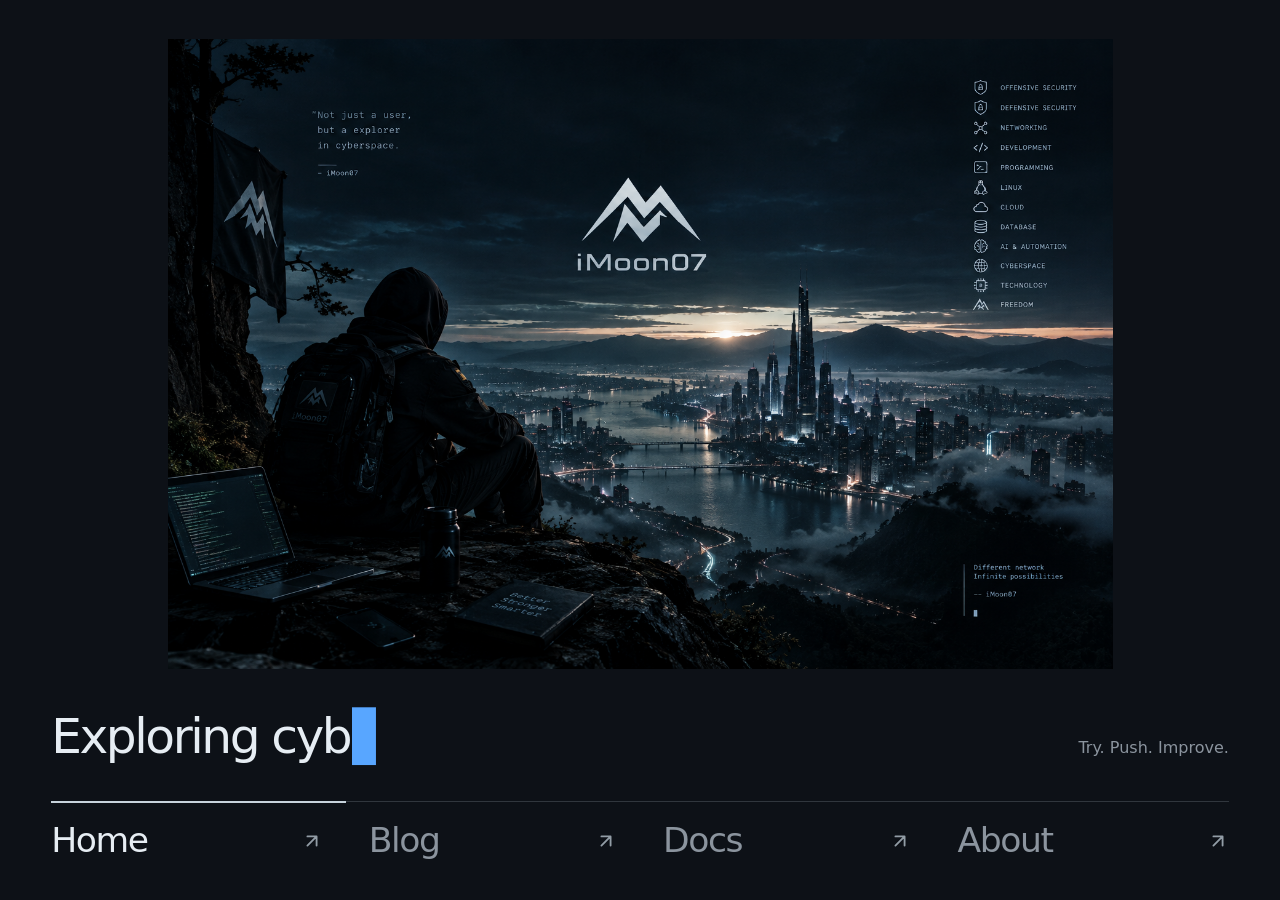
==== index.html @ 70fbb153 "s" ====
<!DOCTYPE html>
<html lang="en">


<head>
    <!-- ==========================================================================
     HOME DAN ABOUT / HOME AND ABOUT
     Satu dokumen untuk dua halaman: home dan about, dipindah lewat hash.
     One document for two pages: home and about, swapped through the hash.
     ========================================================================== -->
    <meta charset="UTF-8">
    <meta name="viewport" content="width=device-width, initial-scale=1">
    <meta name="theme-color" content="#080808">
    <meta name="description" content="iMoon07 — Security, systems, and code.">
    <title>iMoon07</title>

    <link rel="icon" type="image/jpeg" href="assets/logos.png">
    <link rel="canonical" href="https://imoon07.github.io/">
    <link rel="stylesheet" href="css/shell.css">
    <link rel="stylesheet" href="css/home.css">
</head>

<body>
    <div class="site">
        <main class="stage">
            <!-- HOME
                 Panel halaman home.
                 The home page panel. -->
            <section
                class="page"
                id="homePage"
                aria-labelledby="homeTitle"
            >
                <figure class="home-art">
                    <img
                        id="artwork"
                        src="assets/logos.png"
                        alt="iMoon07 cyberspace artwork"
                        fetchpriority="high"
                        decoding="async"
                    >
                </figure>

                <div class="home-copy">
                    <h1 id="homeTitle">Exploring cyberspace.</h1>
                    <p><span lang="ar" dir="rtl">ٱلْحَمْدُ لِلَّٰهِ</span>. Thanks for coming.</p>
                </div>
            </section>

            <!-- ABOUT
                 Panel halaman about.
                 The about page panel. -->
            <section
                class="page"
                id="aboutPage"
                aria-label="About Kurnia"
                hidden
            >
                <div class="about-layout" id="aboutLayout">
                    <div class="logo-chaos-field" id="logoChaosField" aria-hidden="true"></div>
                    <figure class="portrait" id="portrait">
                        <div class="portrait-stage">
                            <img
                                src="assets/foto-raja.jpg"
                                alt="Raja Muhammad Kurnia Setyawan"
                                decoding="async"
                            >

                            <div class="portrait-cover" aria-hidden="true">
                                <span class="cover-name">iMoon07</span>
                                <span class="cover-caption">
                                    Security / Indonesia
                                </span>
                            </div>
                        </div>
                        <div class="mobile-profile-intro">
                            <p class="panel-title">
                                <span class="panel-accent" dir="rtl" lang="ar" data-calm-text="اَلسَّلَامُ عَلَيْكُمْ وَرَحْمَةُ اللهِ وَبَرَكَاتُهُ">اَلسَّلَامُ عَلَيْكُمْ وَرَحْمَةُ اللهِ وَبَرَكَاتُهُ</span><br>
                                <span class="panel-primary" data-calm-text="Hi, I’m Kurnia.">Hi, I’m Kurnia.</span>
                            </p>
                            <div class="mobile-contact" aria-label="Contact links">
                                <div class="social-links mobile-social-links">
                                    <a class="social-link" href="mailto:rajamuhkurset07@gmail.com" aria-label="Email Kurnia" title="Email">
                                        <svg viewBox="0 0 24 24" fill="none" stroke="currentColor" stroke-width="1.6" stroke-linecap="round" stroke-linejoin="round" aria-hidden="true"><rect x="3" y="5" width="18" height="14" rx="3"/><path d="m4 7 8 6 8-6"/></svg>
                                    </a>
                                    <a class="social-link" href="https://github.com/iMoon07" target="_blank" rel="noopener noreferrer" aria-label="iMoon07 on GitHub" title="GitHub">
                                        <svg viewBox="0 0 24 24" fill="currentColor" aria-hidden="true"><path d="M12 2a10 10 0 0 0-3.16 19.49c.5.09.68-.22.68-.48v-1.86c-2.78.6-3.37-1.18-3.37-1.18-.45-1.16-1.11-1.47-1.11-1.47-.91-.62.07-.61.07-.61 1 .07 1.53 1.03 1.53 1.03.89 1.53 2.34 1.09 2.91.83.09-.65.35-1.09.64-1.34-2.22-.25-4.56-1.11-4.56-4.94 0-1.09.39-1.98 1.03-2.68-.1-.25-.45-1.27.1-2.65 0 0 .84-.27 2.75 1.02A9.6 9.6 0 0 1 12 6.82c.85 0 1.71.11 2.51.34 1.91-1.29 2.75-1.02 2.75-1.02.55 1.38.2 2.4.1 2.65.64.7 1.03 1.59 1.03 2.68 0 3.84-2.34 4.68-4.57 4.93.36.31.68.92.68 1.85v2.76c0 .27.18.58.69.48A10 10 0 0 0 12 2Z"/></svg>
                                    </a>
                                    <a class="social-link" href="https://www.linkedin.com/in/raja-muhammad-kurnia-setyawan-391956449" target="_blank" rel="noopener noreferrer" aria-label="Raja Muhammad Kurnia Setyawan on LinkedIn" title="LinkedIn">
                                        <svg viewBox="0 0 24 24" fill="currentColor" aria-hidden="true"><path d="M20.45 20.45h-3.56v-5.57c0-1.33-.03-3.04-1.85-3.04-1.85 0-2.13 1.45-2.13 2.94v5.67H9.35V9h3.41v1.56h.05c.48-.9 1.64-1.85 3.37-1.85 3.6 0 4.27 2.37 4.27 5.45v6.29zM5.34 7.43a2.06 2.06 0 1 1 0-4.12 2.06 2.06 0 0 1 0 4.12zM7.12 20.45H3.56V9h3.56v11.45zM22.22 0H1.77C.79 0 0 .77 0 1.73v20.54C0 23.23.79 24 1.77 24h20.45c.98 0 1.78-.77 1.78-1.73V1.73C24 .77 23.2 0 22.22 0z"/></svg>
                                    </a>
                                    <a class="social-link" href="https://x.com/Rajaaaaa07_" target="_blank" rel="noopener noreferrer" aria-label="Raja Muhammad Kurnia Setyawan on X" title="X">
                                        <svg viewBox="0 0 24 24" fill="currentColor" aria-hidden="true"><path d="M18.244 2.25h3.308l-7.227 8.26 8.502 11.24H16.17l-5.214-6.817L4.99 21.75H1.68l7.73-8.835L1.254 2.25H8.08l4.713 6.231zm-1.161 17.52h1.833L7.084 4.126H5.117z"/></svg>
                                    </a>
                                </div>
                                <span class="contact-note mobile-contact-note">Copyright © 2026 Raja Muhammad Kurnia Setyawan (@iMoon07).</span>
                            </div>
                        </div>
                        <div class="portrait-contact">
                            <div class="social-links" aria-label="Contact links">
                                <a class="social-link" href="mailto:rajamuhkurset07@gmail.com" aria-label="Email Kurnia" title="Email">
                                    <svg viewBox="0 0 24 24" fill="none" stroke="currentColor" stroke-width="1.6" stroke-linecap="round" stroke-linejoin="round" aria-hidden="true"><rect x="3" y="5" width="18" height="14" rx="3"/><path d="m4 7 8 6 8-6"/></svg>
                                </a>
                                <a class="social-link" href="https://github.com/iMoon07" target="_blank" rel="noopener noreferrer" aria-label="iMoon07 on GitHub" title="GitHub">
                                    <svg viewBox="0 0 24 24" fill="currentColor" aria-hidden="true"><path d="M12 2a10 10 0 0 0-3.16 19.49c.5.09.68-.22.68-.48v-1.86c-2.78.6-3.37-1.18-3.37-1.18-.45-1.16-1.11-1.47-1.11-1.47-.91-.62.07-.61.07-.61 1 .07 1.53 1.03 1.53 1.03.89 1.53 2.34 1.09 2.91.83.09-.65.35-1.09.64-1.34-2.22-.25-4.56-1.11-4.56-4.94 0-1.09.39-1.98 1.03-2.68-.1-.25-.45-1.27.1-2.65 0 0 .84-.27 2.75 1.02A9.6 9.6 0 0 1 12 6.82c.85 0 1.71.11 2.51.34 1.91-1.29 2.75-1.02 2.75-1.02.55 1.38.2 2.4.1 2.65.64.7 1.03 1.59 1.03 2.68 0 3.84-2.34 4.68-4.57 4.93.36.31.68.92.68 1.85v2.76c0 .27.18.58.69.48A10 10 0 0 0 12 2Z"/></svg>
                                </a>
                                <a class="social-link" href="https://www.linkedin.com/in/raja-muhammad-kurnia-setyawan-391956449" target="_blank" rel="noopener noreferrer" aria-label="Raja Muhammad Kurnia Setyawan on LinkedIn" title="LinkedIn">
                                    <svg viewBox="0 0 24 24" fill="currentColor" aria-hidden="true"><path d="M20.45 20.45h-3.56v-5.57c0-1.33-.03-3.04-1.85-3.04-1.85 0-2.13 1.45-2.13 2.94v5.67H9.35V9h3.41v1.56h.05c.48-.9 1.64-1.85 3.37-1.85 3.6 0 4.27 2.37 4.27 5.45v6.29zM5.34 7.43a2.06 2.06 0 1 1 0-4.12 2.06 2.06 0 0 1 0 4.12zM7.12 20.45H3.56V9h3.56v11.45zM22.22 0H1.77C.79 0 0 .77 0 1.73v20.54C0 23.23.79 24 1.77 24h20.45c.98 0 1.78-.77 1.78-1.73V1.73C24 .77 23.2 0 22.22 0z"/></svg>
                                </a>
                                <a class="social-link" href="https://x.com/Rajaaaaa07_" target="_blank" rel="noopener noreferrer" aria-label="Raja Muhammad Kurnia Setyawan on X" title="X">
                                    <svg viewBox="0 0 24 24" fill="currentColor" aria-hidden="true"><path d="M18.244 2.25h3.308l-7.227 8.26 8.502 11.24H16.17l-5.214-6.817L4.99 21.75H1.68l7.73-8.835L1.254 2.25H8.08l4.713 6.231zm-1.161 17.52h1.833L7.084 4.126H5.117z"/></svg>
                                </a>
                            </div>
                            <span class="contact-note">Copyright © 2026 Raja Muhammad Kurnia Setyawan (@iMoon07).</span>
                        </div>
                    </figure>

                    <div class="about-content">
                        <div
                            class="tabs"
                            role="tablist"
                            aria-label="About sections"
                        >
                            <button
                                class="tab"
                                id="tabProfile"
                                role="tab"
                                aria-selected="true"
                                aria-controls="panelProfile"
                                tabindex="0"
                                type="button"
                            >
                                Profile
                            </button>

                            <button
                                class="tab"
                                id="tabExperience"
                                role="tab"
                                aria-selected="false"
                                aria-controls="panelExperience"
                                tabindex="-1"
                                type="button"
                            >
                                Experience
                            </button>

                            <!-- Selected work tab (non-active)
                            <button
                                class="tab"
                                id="tabWork"
                                role="tab"
                                aria-selected="false"
                                aria-controls="panelWork"
                                tabindex="-1"
                                type="button"
                            >
                                Selected work
                            </button>
                            -->

                            <button
                                class="tab"
                                id="tabCommunity"
                                role="tab"
                                aria-selected="false"
                                aria-controls="panelCommunity"
                                tabindex="-1"
                                type="button"
                            >
                                Community
                            </button>

                            <button
                                class="tab"
                                id="tabLicense"
                                role="tab"
                                aria-selected="false"
                                aria-controls="panelLicense"
                                tabindex="-1"
                                type="button"
                            >
                                License
                            </button>
                        </div>

                        <div class="panel-viewport" id="panelViewport">
                            <!-- PROFILE
                                 Profil singkat dan tautan sosial.
                                 A short profile and the social links. -->
                            <section
                                class="panel active"
                                id="panelProfile"
                                role="tabpanel"
                                aria-labelledby="tabProfile"
                                tabindex="0"
                            >
                                <h1 class="panel-title">
                                    <span class="panel-accent" dir="rtl" lang="ar" data-calm-text="اَلسَّلَامُ عَلَيْكُمْ وَرَحْمَةُ اللهِ وَبَرَكَاتُهُ">اَلسَّلَامُ عَلَيْكُمْ وَرَحْمَةُ اللهِ وَبَرَكَاتُهُ</span><br>
                                    <span class="panel-primary" data-calm-text="Hi, I’m Kurnia.">Hi, I’m Kurnia.</span>
                                </h1>

                                <p>
                                    <strong>Raja Muhammad Kurnia Setyawan</strong> (@iMoon07) is a freelance penetration tester based in the Bintan Islands, Indonesia. After two years of learning cybersecurity, he now works as a penetration tester in the cybersecurity industry. Outside of security, he enjoys music and writing, especially technical documentation and write-ups.
                                </p>

                                <dl class="facts">
                                    <div class="fact">
                                        <dt>
                                            <span class="fact-label">
                                                <svg class="fact-icon" width="16" height="16" viewBox="0 0 24 24" fill="none" stroke="currentColor" stroke-width="1.8" stroke-linecap="round" stroke-linejoin="round" aria-hidden="true"><circle cx="12" cy="12" r="10"></circle><circle cx="12" cy="12" r="6"></circle><circle cx="12" cy="12" r="2"></circle><line x1="12" y1="2" x2="12" y2="5"></line><line x1="12" y1="19" x2="12" y2="22"></line><line x1="2" y1="12" x2="5" y2="12"></line><line x1="19" y1="12" x2="22" y2="12"></line></svg>
                                                Focus Areas
                                            </span>
                                        </dt>
                                        <dd>Web, Mobile &amp; API Security, Linux Security, Penetration Testing, and Technical Writing.</dd>
                                    </div>

                                    <div class="fact">
                                        <dt>
                                            <span class="fact-label">
                                                <svg class="fact-icon" width="16" height="16" viewBox="0 0 24 24" fill="none" stroke="currentColor" stroke-width="1.8" stroke-linecap="round" stroke-linejoin="round" aria-hidden="true"><path d="M13 2L4 14h6l-1 8 9-12h-6z"></path></svg>
                                                Current Activities
                                            </span>
                                        </dt>
                                        <dd>
                                            <ul class="fact-list">
                                                <li>
                                                    <svg class="fact-item-icon" width="14" height="14" viewBox="0 0 24 24" fill="none" stroke="currentColor" stroke-width="1.8" stroke-linecap="round" stroke-linejoin="round" aria-hidden="true"><path d="M12 3l7 4v5c0 5-3.5 8.5-7 9-3.5-.5-7-4-7-9V7l7-4z"></path><circle cx="12" cy="11" r="2"></circle><path d="M12 13v3"></path><path d="M9 16h6"></path></svg>
                                                    <span>Vulnerability Assessment &amp; Penetration Testing (VAPT)</span>
                                                </li>
                                                <li>
                                                    <svg class="fact-item-icon" width="14" height="14" viewBox="0 0 24 24" fill="none" stroke="currentColor" stroke-width="1.8" stroke-linecap="round" stroke-linejoin="round" aria-hidden="true"><rect x="3" y="4" width="18" height="14" rx="2"></rect><polyline points="7 9 10 12 7 15"></polyline><line x1="12.5" y1="15" x2="16.5" y2="15"></line></svg>
                                                    <span>Linux Attack &amp; Post-Exploitation</span>
                                                </li>
                                                <li>
                                                    <svg class="fact-item-icon" width="14" height="14" viewBox="0 0 24 24" fill="none" stroke="currentColor" stroke-width="1.8" stroke-linecap="round" stroke-linejoin="round" aria-hidden="true"><circle cx="10.5" cy="10.5" r="6.5"></circle><line x1="21" y1="21" x2="15.2" y2="15.2"></line><path d="M10.5 7.5v3l2 1.5"></path></svg>
                                                    <span>Linux Investigation &amp; Digital Forensics</span>
                                                </li>
                                                <li>
                                                    <svg class="fact-item-icon" width="14" height="14" viewBox="0 0 24 24" fill="none" stroke="currentColor" stroke-width="1.8" stroke-linecap="round" stroke-linejoin="round" aria-hidden="true"><path d="M9 3h6"></path><path d="M10 3v5l-4.5 8A3 3 0 0 0 8.1 20h7.8a3 3 0 0 0 2.6-4L14 8V3"></path><path d="M8.5 14h7"></path><path d="M17 5l2 2"></path></svg>
                                                    <span>Cybersecurity Labs, Experiments &amp; Technical Writing</span>
                                                </li>
                                            </ul>
                                        </dd>
                                    </div>
                                </dl>
                            </section>

                            <!-- EXPERIENCE
                                 Pengalaman, pendidikan, dan Certifications.
                                 Experience, education, and certifications. -->
                            <section
                                class="panel"
                                id="panelExperience"
                                role="tabpanel"
                                aria-labelledby="tabExperience"
                                tabindex="0"
                                hidden
                            >
                                <div
                                    class="subview active"
                                    id="experienceList"
                                >
                                    <h2 class="panel-title">
                                        <span class="panel-primary" data-calm-text="Experience.">Experience.</span><br>
                                        <span class="panel-accent" data-calm-text="&amp; recognition.">&amp; recognition.</span>
                                    </h2>

                                    <p class="entry-meta">
                                        Work and internship experience, along with acknowledged security reports, by Raja Muhammad Kurnia Setyawan (Kurnia, iMoon07) in cybersecurity.
                                    </p>

                                    <button
                                        class="experience-entry"
                                        type="button"
                                        data-open-experience="merdeka"
                                        aria-controls="merdekaDetail"
                                        aria-expanded="false"
                                    >
                                        <span>
                                        <span class="experience-name">
                                            Merdeka Siber Teknologi
                                        </span>
                                        <span class="experience-description">
                                            Freelance Penetration Tester · Project-Based · Remote
                                        </span>
                                        <span class="experience-description">
                                            Jan 2025 – Okt 2026 · Merdeka Siber — Batch 11
                                        </span>
                                        </span>

                                        <span
                                            class="experience-arrow"
                                            aria-hidden="true"
                                        >
                                            <svg width="22" height="22" viewBox="0 0 24 24" fill="none" stroke="currentColor" stroke-width="2" stroke-linecap="round" stroke-linejoin="round"><path d="M5 12h14M13 6l6 6-6 6"/></svg>
                                        </span>
                                    </button>

                                    <button
                                        class="experience-entry"
                                        type="button"
                                        data-open-experience="xcode"
                                        aria-controls="xcodeDetail"
                                        aria-expanded="false"
                                    >
                                        <span>
                                            <span class="experience-name">
                                                PT Teknologi Server Indonesia
                                            </span>
                                            <span class="experience-description">
                                                Junior Cybersecurity Analyst · Internship · Remote
                                            </span>
                                            <span class="experience-description">
                                                Sep – Dec 2025 · CyberSentinel Bootcamp — Batch 2
                                            </span>
                                        </span>

                                        <span class="experience-arrow" aria-hidden="true">
                                            <svg width="22" height="22" viewBox="0 0 24 24" fill="none" stroke="currentColor" stroke-width="2" stroke-linecap="round" stroke-linejoin="round"><path d="M5 12h14M13 6l6 6-6 6"/></svg>
                                        </span>
                                    </button>

                                    <button
                                        class="experience-entry"
                                        type="button"
                                        data-open-experience="lpro"
                                        aria-controls="lproDetail"
                                        aria-expanded="false"
                                    >
                                        <span>
                                            <span class="experience-name">
                                                Private — LPRO Engagement
                                            </span>
                                            <span class="experience-description">
                                                Freelance Penetration Tester · Project-Based · Remote
                                            </span>
                                            <span class="experience-description">
                                                Dec 2025 – Jun 2026
                                            </span>
                                        </span>

                                        <span
                                            class="experience-arrow"
                                            aria-hidden="true"
                                        >
                                            <svg width="22" height="22" viewBox="0 0 24 24" fill="none" stroke="currentColor" stroke-width="2" stroke-linecap="round" stroke-linejoin="round"><path d="M5 12h14M13 6l6 6-6 6"/></svg>
                                        </span>
                                    </button>

                                    <button
                                        class="experience-entry"
                                        type="button"
                                        data-open-experience="recognition"
                                        aria-controls="recognitionDetail"
                                        aria-expanded="false"
                                    >
                                        <span>
                                            <span class="experience-name">
                                                Acknowledged Security Reports
                                            </span>
                                            <span class="experience-description">
                                                Security issues reported to organizations
                                            </span>
                                            <span class="experience-description">
                                                2025 – 2026 · Certificates and Hall of Fame listings
                                            </span>
                                        </span>

                                        <span class="experience-arrow" aria-hidden="true">
                                            <svg width="22" height="22" viewBox="0 0 24 24" fill="none" stroke="currentColor" stroke-width="2" stroke-linecap="round" stroke-linejoin="round"><path d="M5 12h14M13 6l6 6-6 6"/></svg>
                                        </span>
                                    </button>
                                </div>

                                <div
                                    class="subview"
                                    id="merdekaDetail"
                                    hidden
                                >
                                    <button
                                        class="back-button"
                                        type="button"
                                        data-back-experience
                                    >
                                        ← Experience
                                    </button>

                                    <h2 class="detail-title" tabindex="-1">
                                        PT. Merdeka Siber Teknologi
                                    </h2>

                                    <p class="entry-meta">
                                        Raja Muhammad Kurnia Setyawan (Kurnia, iMoon07) joined Merdeka
                                        Siber Batch 11 in 2024 and completed a 3-month training program
                                        focused on learning and practicing penetration testing. After
                                        completing the training, he continued working on freelance,
                                        project-based VAPT engagements starting in January 2025,
                                        assessing web applications, APIs, and mobile applications for
                                        clients across different industries using black-box and grey-box
                                        testing methodologies.
                                    </p>

                                    <div class="entry">
                                        <h3>Automotive Manufacturing</h3>
                                        <p class="entry-meta">Jan–Mar 2025 · Web &amp; API · Blackbox</p>
                                    </div>

                                    <div class="entry">
                                        <h3>National Tourism</h3>
                                        <p class="entry-meta">Jul 2025 · Web · Greybox</p>
                                    </div>

                                    <div class="entry">
                                        <h3>Heavy Equipment &amp; Mining</h3>
                                        <p class="entry-meta">Oct 2025 · Web &amp; Mobile · Greybox</p>
                                    </div>

                                    <p class="entry-meta">
                                        <a
                                            class="project-link"
                                            href="https://merdekasiber.com"
                                            target="_blank"
                                            rel="noopener noreferrer"
                                        >
                                        Visit Merdeka Siber <svg width="14" height="14" viewBox="0 0 24 24" fill="none" stroke="currentColor" stroke-width="2.5" stroke-linecap="round" stroke-linejoin="round"><path d="M7 17L17 7M17 7H7M17 7V17"/></svg>
                                        </a>
                                    </p>
                                </div>

                                <div
                                    class="subview"
                                    id="lproDetail"
                                    hidden
                                >
                                    <button
                                        class="back-button"
                                        type="button"
                                        data-back-experience
                                    >
                                        ← Experience
                                    </button>

                                    <h2 class="detail-title" tabindex="-1">
                                        Private — LPRO
                                    </h2>

                                    <p class="entry-meta">
                                        Raja Muhammad Kurnia Setyawan (Kurnia, iMoon07) worked on VAPT
                                        projects involving web applications, APIs, and Android
                                        applications. He identified security issues and documented
                                        findings to support remediation.
                                    </p>

                                    <div class="entry">
                                        <h3>Banking &amp; Financial Services</h3>
                                        <p class="entry-meta">Dec 2025–Jun 2026 · Web &amp; API · Blackbox</p>
                                    </div>

                                    <div class="entry">
                                        <h3>Real Estate &amp; Property</h3>
                                        <p class="entry-meta">Oct 2025 · Web &amp; Mobile · Blackbox</p>
                                    </div>

                                    <div class="entry">
                                        <h3>Donation &amp; Zakat Platform</h3>
                                        <p class="entry-meta">Nov 2025 · Web · Greybox</p>
                                    </div>
                                </div>

                                <div class="subview" id="xcodeDetail" hidden>
                                    <button class="back-button" type="button" data-back-experience>
                                        ← Experience
                                    </button>

                                    <h2 class="detail-title" tabindex="-1">PT Teknologi Server Indonesia (Xcode)</h2>

                                    <div class="entry">
                                        <h3>Junior Cybersecurity Analyst · Internship</h3>
                                        <p class="entry-meta">Sep–Dec 2025 · CyberSentinel Bootcamp — Batch 2</p>
                                    </div>

                                    <p class="entry-meta">
                                        Raja Muhammad Kurnia Setyawan (Kurnia, iMoon07) joined
                                        CyberSentinel Bootcamp Batch 2 through a free 6-month training
                                        program from March to August 2025, followed by a 3-month
                                        internship at Xcode. He gained hands-on experience in SOC L1–L2
                                        monitoring, security alert investigation, and reporting. He also
                                        practiced internal black-box penetration testing, CTF challenges,
                                        and Bash scripting, using Proxmox and Wazuh to understand
                                        security monitoring and operations.
                                    </p>

                                    <p class="entry-meta">
                                        <a
                                            class="project-link"
                                            href="https://xcode.co.id"
                                            target="_blank"
                                            rel="noopener noreferrer"
                                        >
                                        Visit PT Teknologi Server Indonesia <svg width="14" height="14" viewBox="0 0 24 24" fill="none" stroke="currentColor" stroke-width="2.5" stroke-linecap="round" stroke-linejoin="round"><path d="M7 17L17 7M17 7H7M17 7V17"/></svg>
                                        </a>
                                    </p>
                                </div>

                                <div class="subview" id="recognitionDetail" hidden>
                                    <button class="back-button" type="button" data-back-experience="list">
                                        ← Experience
                                    </button>

                                    <h2 class="detail-title" tabindex="-1">
                                        Acknowledged Security<br>
                                        Reports
                                    </h2>

                                    <p class="entry-meta">2025 — 2026</p>
                                    <p class="entry-meta">
                                        Raja Muhammad Kurnia Setyawan (Kurnia, iMoon07) has reported security issues to various public and private-sector organizations. Some organizations issued certificates or Hall of Fame listings in acknowledgement.
                                    </p>

                                    <div class="recognition-list">
                                        <button class="experience-entry" type="button" data-open-experience="recBengkulu" aria-controls="recBengkuluDetail" aria-expanded="false">
                                            <span>
                                                <span class="experience-name">Dinas Komunikasi dan Informatika Kota Bengkulu</span>
                                                <span class="experience-description">Security Researcher Recognition · Oct 2026</span>
                                            </span>
                                            <span class="experience-arrow" aria-hidden="true"><svg width="22" height="22" viewBox="0 0 24 24" fill="none" stroke="currentColor" stroke-width="2" stroke-linecap="round" stroke-linejoin="round"><path d="M5 12h14M13 6l6 6-6 6"/></svg></span>
                                        </button>
                                        <button class="experience-entry" type="button" data-open-experience="recPrague" aria-controls="recPragueDetail" aria-expanded="false">
                                            <span>
                                                <span class="experience-name">Václav Havel Airport Prague</span>
                                                <span class="experience-description">Hall of Fame · May 2026</span>
                                            </span>
                                            <span class="experience-arrow" aria-hidden="true"><svg width="22" height="22" viewBox="0 0 24 24" fill="none" stroke="currentColor" stroke-width="2" stroke-linecap="round" stroke-linejoin="round"><path d="M5 12h14M13 6l6 6-6 6"/></svg></span>
                                        </button>
                                        <button class="experience-entry" type="button" data-open-experience="recDetik" aria-controls="recDetikDetail" aria-expanded="false">
                                            <span>
                                                <span class="experience-name">detikcom</span>
                                                <span class="experience-description">Cybersecurity Vulnerability Disclosure · Apr 2026</span>
                                            </span>
                                            <span class="experience-arrow" aria-hidden="true"><svg width="22" height="22" viewBox="0 0 24 24" fill="none" stroke="currentColor" stroke-width="2" stroke-linecap="round" stroke-linejoin="round"><path d="M5 12h14M13 6l6 6-6 6"/></svg></span>
                                        </button>
                                        <button class="experience-entry" type="button" data-open-experience="recMagelang" aria-controls="recMagelangDetail" aria-expanded="false">
                                            <span>
                                                <span class="experience-name">Pemerintah Kota Magelang (Diskominsta)</span>
                                                <span class="experience-description">Cybersecurity Vulnerability Disclosure · Apr 2026</span>
                                            </span>
                                            <span class="experience-arrow" aria-hidden="true"><svg width="22" height="22" viewBox="0 0 24 24" fill="none" stroke="currentColor" stroke-width="2" stroke-linecap="round" stroke-linejoin="round"><path d="M5 12h14M13 6l6 6-6 6"/></svg></span>
                                        </button>
                                        <button class="experience-entry" type="button" data-open-experience="recDki" aria-controls="recDkiDetail" aria-expanded="false">
                                            <span>
                                                <span class="experience-name">Diskominfo Provinsi Jakarta</span>
                                                <span class="experience-description">Cybersecurity Vulnerability Disclosure · Feb 2026</span>
                                            </span>
                                            <span class="experience-arrow" aria-hidden="true"><svg width="22" height="22" viewBox="0 0 24 24" fill="none" stroke="currentColor" stroke-width="2" stroke-linecap="round" stroke-linejoin="round"><path d="M5 12h14M13 6l6 6-6 6"/></svg></span>
                                        </button>
                                        <button class="experience-entry" type="button" data-open-experience="recKukar" aria-controls="recKukarDetail" aria-expanded="false">
                                            <span>
                                                <span class="experience-name">CSIRT Kukar (Kutai Kartanegara)</span>
                                                <span class="experience-description">White Hat Recognition · Jul 2025</span>
                                            </span>
                                            <span class="experience-arrow" aria-hidden="true"><svg width="22" height="22" viewBox="0 0 24 24" fill="none" stroke="currentColor" stroke-width="2" stroke-linecap="round" stroke-linejoin="round"><path d="M5 12h14M13 6l6 6-6 6"/></svg></span>
                                        </button>
                                        <button class="experience-entry" type="button" data-open-experience="recKpi" aria-controls="recKpiDetail" aria-expanded="false">
                                            <span>
                                                <span class="experience-name">Komisi Penyiaran Indonesia (KPI Pusat)</span>
                                                <span class="experience-description">Appreciation for Application Security Contribution · Jun 2025</span>
                                            </span>
                                            <span class="experience-arrow" aria-hidden="true"><svg width="22" height="22" viewBox="0 0 24 24" fill="none" stroke="currentColor" stroke-width="2" stroke-linecap="round" stroke-linejoin="round"><path d="M5 12h14M13 6l6 6-6 6"/></svg></span>
                                        </button>
                                        <button class="experience-entry" type="button" data-open-experience="recTransjakarta" aria-controls="recTransjakartaDetail" aria-expanded="false">
                                            <span>
                                                <span class="experience-name">PT Transportasi Jakarta (Transjakarta)</span>
                                                <span class="experience-description">Appreciation for Cybersecurity Vulnerability Disclosure · May 2025</span>
                                            </span>
                                            <span class="experience-arrow" aria-hidden="true"><svg width="22" height="22" viewBox="0 0 24 24" fill="none" stroke="currentColor" stroke-width="2" stroke-linecap="round" stroke-linejoin="round"><path d="M5 12h14M13 6l6 6-6 6"/></svg></span>
                                        </button>
                                        <button class="experience-entry" type="button" data-open-experience="recPasuruan" aria-controls="recPasuruanDetail" aria-expanded="false">
                                            <span>
                                                <span class="experience-name">Pemerintah Kota Pasuruan (PASTA TTIS)</span>
                                                <span class="experience-description">Vulnerability Disclosure Recognition · Mar 2025</span>
                                            </span>
                                            <span class="experience-arrow" aria-hidden="true"><svg width="22" height="22" viewBox="0 0 24 24" fill="none" stroke="currentColor" stroke-width="2" stroke-linecap="round" stroke-linejoin="round"><path d="M5 12h14M13 6l6 6-6 6"/></svg></span>
                                        </button>
                                    </div>
                                </div>

                                <div class="subview" id="recBengkuluDetail" hidden>
                                    <button class="back-button" type="button" data-back-experience="recognition">← Recognition</button>
                                    <h2 class="detail-title" tabindex="-1">Dinas Komunikasi dan Informatika Kota Bengkulu</h2>
                                    <p class="entry-meta">Security Researcher Recognition · Oct 2026</p>
                                    <p class="entry-meta">Recognized for identifying and responsibly reporting potential security vulnerabilities in government web infrastructure and information systems.</p>
                                    <p class="entry-meta"><strong>Signatory:</strong> Dr. Nurlia Dewi, S.H., M.H. — Chairperson, Bengkulu City Government CSIRT. <strong>Date:</strong> Oct 15, 2026.</p>
                                    <div class="recognition-preview">
                                        <iframe class="recognition-frame" src="assets/recognition/Bengkulu_City_Government_Recognition_2026_01.pdf#view=FitH" title="Bengkulu recognition certificate 01" loading="lazy"></iframe>
                                        <iframe class="recognition-frame" src="assets/recognition/Bengkulu_City_Government_Recognition_2026_02.pdf#view=FitH" title="Bengkulu recognition certificate 02" loading="lazy"></iframe>
                                    </div>
                                    <p class="entry-meta">
                                        <a class="project-link" href="assets/recognition/Bengkulu_City_Government_Recognition_2026_01.pdf" target="_blank" rel="noopener noreferrer">Open certificate 01 (PDF)</a><br>
                                        <a class="project-link" href="assets/recognition/Bengkulu_City_Government_Recognition_2026_02.pdf" target="_blank" rel="noopener noreferrer">Open certificate 02 (PDF)</a><br>
                                        <a class="project-link" href="https://kominfo.bengkulukota.go.id/pengakuan-keamanan-sistem-informasi-pemerintah-kota-bengkulu/" target="_blank" rel="noopener noreferrer">Official publication <svg width="14" height="14" viewBox="0 0 24 24" fill="none" stroke="currentColor" stroke-width="2.5" stroke-linecap="round" stroke-linejoin="round"><path d="M7 17L17 7M17 7H7M17 7V17"/></svg></a>
                                    </p>
                                </div>

                                <div class="subview" id="recPragueDetail" hidden>
                                    <button class="back-button" type="button" data-back-experience="recognition">← Recognition</button>
                                    <h2 class="detail-title" tabindex="-1">Václav Havel Airport Prague</h2>
                                    <p class="entry-meta">Hall of Fame · May 2026</p>
                                    <p class="entry-meta">Featured in the official Hall of Fame for independent vulnerability research and responsible disclosure. Acknowledged by Prague Airport's CSOC LKPR.</p>
                                    <div class="recognition-preview">
                                        <img src="assets/recognition/PRG-HOF.png" alt="Prague Airport Cybersecurity Hall of Fame recognition" loading="lazy">
                                    </div>
                                    <p class="entry-meta">
                                        <a class="project-link" href="assets/recognition/PRG-HOF.png" target="_blank" rel="noopener noreferrer">Open image</a><br>
                                        <a class="project-link" href="https://www.prg.aero/en/hall-of-fame" target="_blank" rel="noopener noreferrer">Official Hall of Fame <svg width="14" height="14" viewBox="0 0 24 24" fill="none" stroke="currentColor" stroke-width="2.5" stroke-linecap="round" stroke-linejoin="round"><path d="M7 17L17 7M17 7H7M17 7V17"/></svg></a>
                                    </p>
                                </div>

                                <div class="subview" id="recDetikDetail" hidden>
                                    <button class="back-button" type="button" data-back-experience="recognition">← Recognition</button>
                                    <h2 class="detail-title" tabindex="-1">detikcom</h2>
                                    <p class="entry-meta">Cybersecurity Vulnerability Disclosure · Apr 2026</p>
                                    <p class="entry-meta">Recognized for identifying and responsibly reporting potential security vulnerabilities.</p>
                                    <p class="entry-meta"><strong>Signatory:</strong> Bagus Setiawan — IT Director, detikcom. <strong>Date:</strong> Apr 9, 2026.</p>
                                    <div class="recognition-preview">
                                        <img src="assets/recognition/detikcom.png" alt="detikcom cybersecurity vulnerability disclosure recognition" loading="lazy">
                                    </div>
                                    <p class="entry-meta">
                                        <a class="project-link" href="assets/recognition/detikcom.png" target="_blank" rel="noopener noreferrer">Open image</a>
                                    </p>
                                </div>

                                <div class="subview" id="recMagelangDetail" hidden>
                                    <button class="back-button" type="button" data-back-experience="recognition">← Recognition</button>
                                    <h2 class="detail-title" tabindex="-1">Pemerintah Kota Magelang (Diskominsta)</h2>
                                    <p class="entry-meta">Cybersecurity Vulnerability Disclosure · Apr 2026</p>
                                    <p class="entry-meta">Recognized for reporting a security vulnerability in a government website.</p>
                                    <p class="entry-meta"><strong>Signatory:</strong> Muchamad Abdul Azis, S.H. <strong>Ref:</strong> 500.12.10.3/218/320.</p>
                                    <div class="recognition-preview">
                                        <iframe class="recognition-frame" src="assets/recognition/Magelang_City_Government_Recognition_2026.pdf#view=FitH" title="Magelang recognition certificate" loading="lazy"></iframe>
                                    </div>
                                    <p class="entry-meta">
                                        <a class="project-link" href="assets/recognition/Magelang_City_Government_Recognition_2026.pdf" target="_blank" rel="noopener noreferrer">Open certificate (PDF)</a>
                                    </p>
                                </div>

                                <div class="subview" id="recDkiDetail" hidden>
                                    <button class="back-button" type="button" data-back-experience="recognition">← Recognition</button>
                                    <h2 class="detail-title" tabindex="-1">Diskominfo Provinsi Jakarta</h2>
                                    <p class="entry-meta">Cybersecurity Vulnerability Disclosure · Feb 2026</p>
                                    <p class="entry-meta">Recognized for independent vulnerability research and responsible disclosure supporting application security and digital infrastructure.</p>
                                    <p class="entry-meta"><strong>Signatory:</strong> Dr. Andrie Yuswanto, S.Pd., M.T. <strong>Ref:</strong> 26/BUG/BSSA/II/2026. <strong>Date:</strong> Feb 28, 2026.</p>
                                    <div class="recognition-preview">
                                        <iframe class="recognition-frame" src="assets/recognition/DKI_Jakarta_Cybersecurity_Recognition_2026.pdf#view=FitH" title="DKI Jakarta recognition certificate" loading="lazy"></iframe>
                                    </div>
                                    <p class="entry-meta">
                                        <a class="project-link" href="assets/recognition/DKI_Jakarta_Cybersecurity_Recognition_2026.pdf" target="_blank" rel="noopener noreferrer">Open certificate (PDF)</a>
                                    </p>
                                </div>

                                <div class="subview" id="recKukarDetail" hidden>
                                    <button class="back-button" type="button" data-back-experience="recognition">← Recognition</button>
                                    <h2 class="detail-title" tabindex="-1">CSIRT Kukar (Kutai Kartanegara)</h2>
                                    <p class="entry-meta">White Hat Recognition · Jul 2025</p>
                                    <p class="entry-meta">Featured on the official White Hat page for responsibly reporting vulnerabilities within the *.kukarkab.go.id scope.</p>
                                    <p class="entry-meta"><strong>Reported:</strong> July 1, 2025.</p>
                                    <div class="recognition-preview">
                                        <img src="assets/recognition/Kutai_Kartanegara_CSIRT_Recognition-HOF_2025.png" alt="Kukar CSIRT White Hat / Hall of Fame recognition" loading="lazy">
                                        <iframe class="recognition-frame" src="assets/recognition/Kutai_Kartanegara_CSIRT_Recognition_2025.pdf#view=FitH" title="Kukar CSIRT recognition certificate" loading="lazy"></iframe>
                                    </div>
                                    <p class="entry-meta">
                                        <a class="project-link" href="assets/recognition/Kutai_Kartanegara_CSIRT_Recognition-HOF_2025.png" target="_blank" rel="noopener noreferrer">Open HOF image</a><br>
                                        <a class="project-link" href="assets/recognition/Kutai_Kartanegara_CSIRT_Recognition_2025.pdf" target="_blank" rel="noopener noreferrer">Open certificate (PDF)</a><br>
                                        <a class="project-link" href="https://ttis.kukarkab.go.id/whitehat-etam" target="_blank" rel="noopener noreferrer">Official White Hat page <svg width="14" height="14" viewBox="0 0 24 24" fill="none" stroke="currentColor" stroke-width="2.5" stroke-linecap="round" stroke-linejoin="round"><path d="M7 17L17 7M17 7H7M17 7V17"/></svg></a>
                                    </p>
                                </div>

                                <div class="subview" id="recKpiDetail" hidden>
                                    <button class="back-button" type="button" data-back-experience="recognition">← Recognition</button>
                                    <h2 class="detail-title" tabindex="-1">Komisi Penyiaran Indonesia (KPI Pusat)</h2>
                                    <p class="entry-meta">Appreciation for Application Security Contribution · Jun 2025</p>
                                    <p class="entry-meta">Recognized for reporting security vulnerabilities in public service applications managed by KPI Pusat.</p>
                                    <p class="entry-meta"><strong>Signatory:</strong> Umri — Secretary, KPI. <strong>Ref:</strong> B-482/SETKPI.31/HM.02.11/06/2025. <strong>Date:</strong> Jun 11, 2025.</p>
                                    <div class="recognition-preview">
                                        <iframe class="recognition-frame" src="assets/recognition/KPI_Pusat_Appreciation_2025.pdf#view=FitH" title="KPI Pusat appreciation certificate" loading="lazy"></iframe>
                                        <iframe class="recognition-frame" src="assets/recognition/KPI_Appreciation_2025.pdf#view=FitH" title="KPI appreciation certificate" loading="lazy"></iframe>
                                    </div>
                                    <p class="entry-meta">
                                        <a class="project-link" href="assets/recognition/KPI_Pusat_Appreciation_2025.pdf" target="_blank" rel="noopener noreferrer">Open certificate — KPI Pusat (PDF)</a><br>
                                        <a class="project-link" href="assets/recognition/KPI_Appreciation_2025.pdf" target="_blank" rel="noopener noreferrer">Open certificate — KPI (PDF)</a>
                                    </p>
                                </div>

                                <div class="subview" id="recTransjakartaDetail" hidden>
                                    <button class="back-button" type="button" data-back-experience="recognition">← Recognition</button>
                                    <h2 class="detail-title" tabindex="-1">PT Transportasi Jakarta (Transjakarta)</h2>
                                    <p class="entry-meta">Appreciation for Cybersecurity Vulnerability Disclosure · May 2025</p>
                                    <p class="entry-meta">Recognized for identifying and responsibly reporting potential security vulnerabilities in information systems and digital services.</p>
                                    <p class="entry-meta"><strong>Signatory:</strong> Maharaja Girsang — Head of IT Systems Division. <strong>Ref:</strong> TJB22052025066.</p>
                                    <div class="recognition-preview">
                                        <iframe class="recognition-frame" src="assets/recognition/Transjakarta_Cybersecurity_Recognition_2025.pdf#view=FitH" title="Transjakarta appreciation certificate" loading="lazy"></iframe>
                                    </div>
                                    <p class="entry-meta">
                                        <a class="project-link" href="assets/recognition/Transjakarta_Cybersecurity_Recognition_2025.pdf" target="_blank" rel="noopener noreferrer">Open certificate (PDF)</a>
                                    </p>
                                </div>

                                <div class="subview" id="recPasuruanDetail" hidden>
                                    <button class="back-button" type="button" data-back-experience="recognition">← Recognition</button>
                                    <h2 class="detail-title" tabindex="-1">Pemerintah Kota Pasuruan (PASTA TTIS)</h2>
                                    <p class="entry-meta">Vulnerability Disclosure Recognition · Mar 2025</p>
                                    <p class="entry-meta">Recognized for contributing to cybersecurity through independent vulnerability research and responsible disclosure.</p>
                                    <p class="entry-meta"><strong>Signatory:</strong> Imam Subekti, S.Sos., M.M. — Chairperson of PASTA-TTIS.</p>
                                    <div class="recognition-preview">
                                        <iframe class="recognition-frame" src="assets/recognition/Pasuruan_City_Government_Recognition_2025.pdf#view=FitH" title="Pasuruan recognition certificate" loading="lazy"></iframe>
                                    </div>
                                    <p class="entry-meta">
                                        <a class="project-link" href="assets/recognition/Pasuruan_City_Government_Recognition_2025.pdf" target="_blank" rel="noopener noreferrer">Open certificate (PDF)</a>
                                    </p>
                                </div>
                            </section>

                            <!-- SELECTED WORK
                                 Daftar proyek pilihan.
                                 The selected work list. -->
                            <!-- Selected work panel (non-active)
                            <section
                                class="panel"
                                id="panelWork"
                                role="tabpanel"
                                aria-labelledby="tabWork"
                                tabindex="0"
                                hidden
                            >
                                <h2 class="panel-title">
                                    Build.<br>
                                    <span>Explore. Document.</span>
                                </h2>

                                <div class="subview active" id="workList">
                                    <button
                                        class="experience-entry"
                                        type="button"
                                        data-open-work="owasp"
                                        aria-controls="owaspDetail"
                                        aria-expanded="false"
                                    >
                                        <span>
                                            <span class="experience-name">OWASP-Lab-Toolkit</span>
                                            <span class="experience-description">A Bash toolkit for deploying a web vulnerability lab on Ubuntu Server.</span>
                                        </span>

                                        <span class="experience-arrow" aria-hidden="true">
                                            <svg width="22" height="22" viewBox="0 0 24 24" fill="none" stroke="currentColor" stroke-width="2" stroke-linecap="round" stroke-linejoin="round"><path d="M5 12h14M13 6l6 6-6 6"/></svg>
                                        </span>
                                    </button>

                                    <button
                                        class="experience-entry"
                                        type="button"
                                        data-open-work="staticWeb"
                                        aria-controls="staticWebDetail"
                                        aria-expanded="false"
                                    >
                                        <span>
                                            <span class="experience-name">Have-Fun-Static-Web</span>
                                            <span class="experience-description">My first project about static web. Vibe coding with AI.</span>
                                        </span>

                                        <span class="experience-arrow" aria-hidden="true">
                                            <svg width="22" height="22" viewBox="0 0 24 24" fill="none" stroke="currentColor" stroke-width="2" stroke-linecap="round" stroke-linejoin="round"><path d="M5 12h14M13 6l6 6-6 6"/></svg>
                                        </span>
                                    </button>

                                    <button
                                        class="experience-entry"
                                        type="button"
                                        data-open-work="portfolio"
                                        aria-controls="portfolioDetail"
                                        aria-expanded="false"
                                    >
                                        <span>
                                            <span class="experience-name">iMoon07.github.io</span>
                                            <span class="experience-description">Source code of this portfolio. Static web built with HTML, CSS, and JS.</span>
                                        </span>

                                        <span class="experience-arrow" aria-hidden="true">
                                            <svg width="22" height="22" viewBox="0 0 24 24" fill="none" stroke="currentColor" stroke-width="2" stroke-linecap="round" stroke-linejoin="round"><path d="M5 12h14M13 6l6 6-6 6"/></svg>
                                        </span>
                                    </button>
                                </div>

                                <div class="subview" id="owaspDetail" hidden>
                                    <button class="back-button" type="button" data-back-work>
                                        ← Selected work
                                    </button>

                                    <h2 class="detail-title" tabindex="-1">OWASP-Lab-Toolkit</h2>

                                    <div class="entry">
                                        <p>
                                            A Bash toolkit for deploying a web
                                            vulnerability lab on Ubuntu Server.
                                            Provisions 11 vulnerable and
                                            management applications via Nginx,
                                            Apache, PHP, MariaDB, Node.js, and
                                            Java. Designed for isolated local
                                            VMs and educational use.
                                        </p>

                                        <p class="entry-meta">
                                            <a
                                                class="project-link"
                                                href="https://github.com/iMoon07/OWASP-Lab-Toolkit"
                                                target="_blank"
                                                rel="noopener noreferrer"
                                            >
                                                View toolkit <svg width="14" height="14" viewBox="0 0 24 24" fill="none" stroke="currentColor" stroke-width="2.5" stroke-linecap="round" stroke-linejoin="round"><path d="M7 17L17 7M17 7H7M17 7V17"/></svg>
                                            </a>
                                        </p>
                                    </div>
                                </div>

                                <div class="subview" id="staticWebDetail" hidden>
                                    <button class="back-button" type="button" data-back-work>
                                        ← Selected work
                                    </button>

                                    <h2 class="detail-title" tabindex="-1">Have-Fun-Static-Web</h2>

                                    <div class="entry">
                                        <p>
                                            My first project about static web.
                                            Built with AI-assisted coding
                                            (vibe coding) using Vite, Tailwind
                                            CSS, and TypeScript.
                                        </p>

                                        <p class="entry-meta">
                                            <a
                                                class="project-link"
                                                href="https://github.com/iMoon07/Have-Fun-Static-Web"
                                                target="_blank"
                                                rel="noopener noreferrer"
                                            >
                                                View project <svg width="14" height="14" viewBox="0 0 24 24" fill="none" stroke="currentColor" stroke-width="2.5" stroke-linecap="round" stroke-linejoin="round"><path d="M7 17L17 7M17 7H7M17 7V17"/></svg>
                                            </a>
                                        </p>
                                    </div>
                                </div>


                                <div class="subview" id="portfolioDetail" hidden>
                                    <button class="back-button" type="button" data-back-work>
                                        ← Selected work
                                    </button>

                                    <h2 class="detail-title" tabindex="-1">iMoon07.github.io</h2>

                                    <div class="entry">
                                        <p>
                                            Source code of this portfolio.
                                            Static web built with HTML, CSS,
                                            and JS. Articles are stored in the
                                            separate Penjelajah-CyberSecurity
                                            repository.
                                        </p>

                                        <p class="entry-meta">
                                            <a
                                                class="project-link"
                                                href="https://github.com/iMoon07/imoon07.github.io"
                                                target="_blank"
                                                rel="noopener noreferrer"
                                            >
                                                View source <svg width="14" height="14" viewBox="0 0 24 24" fill="none" stroke="currentColor" stroke-width="2.5" stroke-linecap="round" stroke-linejoin="round"><path d="M7 17L17 7M17 7H7M17 7V17"/></svg>
                                            </a>
                                        </p>
                                    </div>
                                </div>
                            </section>
                            -->

                            <!-- COMMUNITY
                                 Komunitas dan tautan kenalan.
                                 Communities and acquaintance links. -->
                            <section
                                class="panel"
                                id="panelCommunity"
                                role="tabpanel"
                                aria-labelledby="tabCommunity"
                                tabindex="0"
                                hidden
                            >
                                <div
                                    class="subview active"
                                    id="communityList"
                                >
                                    <h2 class="panel-title">
                                        <span class="panel-primary" data-calm-text="Speak.">Speak.</span><br>
                                        <span class="panel-accent" data-calm-text="&amp; share.">&amp; share.</span>
                                    </h2>

                                    <p class="entry-meta">
                                        Speaking and sharing sessions by Raja Muhammad Kurnia Setyawan (Kurnia, iMoon07), including opportunities to practice public speaking and host events while learning cybersecurity.
                                    </p>

                                    <button
                                        class="experience-entry"
                                        type="button"
                                        data-open-community="debuglife"
                                        aria-controls="debuglifeDetail"
                                        aria-expanded="false"
                                    >
                                        <span>
                                            <span class="experience-name">
                                                Debug Life Indonesia
                                            </span>
                                            <span class="experience-description">
                                                Guest Speaker · Apr 2026
                                            </span>
                                            <span class="experience-description">
                                                Windows brute-force activity,
                                                logs &amp; Wazuh detection.
                                            </span>
                                        </span>

                                        <span
                                            class="experience-arrow"
                                            aria-hidden="true"
                                        >
                                            <svg width="22" height="22" viewBox="0 0 24 24" fill="none" stroke="currentColor" stroke-width="2" stroke-linecap="round" stroke-linejoin="round"><path d="M5 12h14M13 6l6 6-6 6"/></svg>
                                        </span>
                                    </button>

                                    <button
                                        class="experience-entry"
                                        type="button"
                                        data-open-community="codelines"
                                        aria-controls="codelinesDetail"
                                        aria-expanded="false"
                                    >
                                        <span>
                                            <span class="experience-name">
                                                Codelines — Universitas Negeri Semarang
                                            </span>
                                            <span class="experience-description">
                                                Speaker – Cyber Security Division
                                            </span>
                                            <span class="experience-description">
                                                DevXperience 2025 · Nov 2025
                                            </span>
                                        </span>

                                        <span
                                            class="experience-arrow"
                                            aria-hidden="true"
                                        >
                                            <svg width="22" height="22" viewBox="0 0 24 24" fill="none" stroke="currentColor" stroke-width="2" stroke-linecap="round" stroke-linejoin="round"><path d="M5 12h14M13 6l6 6-6 6"/></svg>
                                        </span>
                                    </button>

                                    <button
                                        class="experience-entry"
                                        type="button"
                                        data-open-community="codingceria"
                                        aria-controls="codingceriaDetail"
                                        aria-expanded="false"
                                    >
                                        <span>
                                            <span class="experience-name">
                                                Coding Ceria
                                            </span>
                                            <span class="experience-description">
                                                Speaker - Cybersecurity Sharing Session
                                            </span>
                                            <span class="experience-description">
                                                Aug 2025 – Jul 2026
                                            </span>
                                        </span>

                                        <span
                                            class="experience-arrow"
                                            aria-hidden="true"
                                        >
                                            <svg width="22" height="22" viewBox="0 0 24 24" fill="none" stroke="currentColor" stroke-width="2" stroke-linecap="round" stroke-linejoin="round"><path d="M5 12h14M13 6l6 6-6 6"/></svg>
                                        </span>
                                    </button>
                                </div>

                                <div
                                    class="subview"
                                    id="codelinesDetail"
                                    hidden
                                >
                                    <button
                                        class="back-button"
                                        type="button"
                                        data-back-community
                                    >
                                        ← Community
                                    </button>

                                    <h2 class="detail-title" tabindex="-1">
                                        Codelines — Universitas Negeri Semarang
                                    </h2>

                                    <div class="entry">
                                        <h3>Speaker – Cyber Security Division</h3>
                                        <p>
                                            DevXperience 2025 · Nov 2025 · Science and Technology
                                        </p>
                                        <p>
                                            Attack–defend simulation with Wazuh &amp; SOC learning.
                                        </p>
                                        <p class="entry-meta">
                                            Special thanks to Universitas Negeri Semarang
                                            (UNNES) and Codelines UNNES IT Association.
                                        </p>
                                    </div>

                                    <div class="entry">
                                        <h3>Attack &amp; Defend with Wazuh — Part 1</h3>
                                        <p class="entry-meta">
                                            <a class="project-link" href="https://prezi.com/p/oxjvpnlgdms1/cyber-security-discus-15-november-2025/" target="_blank" rel="noopener noreferrer">
                                                Watch on Prezi <svg width="14" height="14" viewBox="0 0 24 24" fill="none" stroke="currentColor" stroke-width="2.5" stroke-linecap="round" stroke-linejoin="round"><path d="M7 17L17 7M17 7H7M17 7V17"/></svg>
                                            </a>
                                        </p>
                                        <p class="entry-meta">
                                            <a class="project-link" href="https://www.youtube.com/watch?v=XNHcgHVjkKU" target="_blank" rel="noopener noreferrer">
                                                Watch on YouTube <svg width="14" height="14" viewBox="0 0 24 24" fill="none" stroke="currentColor" stroke-width="2.5" stroke-linecap="round" stroke-linejoin="round"><path d="M7 17L17 7M17 7H7M17 7V17"/></svg>
                                            </a>
                                        </p>
                                    </div>

                                    <div class="entry">
                                        <h3>Learning SOC Analyst — Part 2</h3>
                                        <p class="entry-meta">
                                            <a class="project-link" href="https://canva.link/9wzyogzb0ls1q2t" target="_blank" rel="noopener noreferrer">
                                                Watch on Canva <svg width="14" height="14" viewBox="0 0 24 24" fill="none" stroke="currentColor" stroke-width="2.5" stroke-linecap="round" stroke-linejoin="round"><path d="M7 17L17 7M17 7H7M17 7V17"/></svg>
                                            </a>
                                        </p>
                                        <p class="entry-meta">
                                            <a class="project-link" href="https://www.youtube.com/watch?v=Q56spE5y1JA" target="_blank" rel="noopener noreferrer">
                                                Watch on YouTube <svg width="14" height="14" viewBox="0 0 24 24" fill="none" stroke="currentColor" stroke-width="2.5" stroke-linecap="round" stroke-linejoin="round"><path d="M7 17L17 7M17 7H7M17 7V17"/></svg>
                                            </a>
                                        </p>
                                    </div>
                                </div>

                                <div
                                    class="subview"
                                    id="codingceriaDetail"
                                    hidden
                                >
                                    <button
                                        class="back-button"
                                        type="button"
                                        data-back-community
                                    >
                                        ← Community
                                    </button>

                                    <h2 class="detail-title" tabindex="-1">
                                        Coding Ceria
                                    </h2>

                                    <div class="entry">
                                        <h3>Guest Speaker — Cybersecurity Sharing Session</h3>
                                        <p>
                                            Aug 2025 – Jul 2026 · Science and Technology
                                        </p>
                                        <p>
                                            Hands-on Wazuh, Linux infrastructure &amp; security labs.
                                        </p>
                                        <p class="entry-meta">
                                            Special thanks to Mr. Wahyu Nurhidayat,
                                            Mr. Taro Lay, and all active members of
                                            Coding Ceria for the platform and opportunity.
                                        </p>
                                    </div>

                                    <div class="entry">
                                        <h3>Coding Ceria — Setup LAMP, phpMyAdmin &amp; Cloudflare Tunnel</h3>
                                        <p class="entry-meta">
                                            <a class="project-link" href="https://www.youtube.com/watch?v=HINmXLSWNRA" target="_blank" rel="noopener noreferrer">
                                                Watch on YouTube <svg width="14" height="14" viewBox="0 0 24 24" fill="none" stroke="currentColor" stroke-width="2.5" stroke-linecap="round" stroke-linejoin="round"><path d="M7 17L17 7M17 7H7M17 7V17"/></svg>
                                            </a>
                                        </p>
                                    </div>

                                    <div class="entry">
                                        <h3>Coding Ceria — ModSecurity &amp; OWASP CRS Rules</h3>
                                        <p class="entry-meta">
                                            <a class="project-link" href="https://www.youtube.com/watch?v=Cpkx9Y8l9P0" target="_blank" rel="noopener noreferrer">
                                                Watch on YouTube <svg width="14" height="14" viewBox="0 0 24 24" fill="none" stroke="currentColor" stroke-width="2.5" stroke-linecap="round" stroke-linejoin="round"><path d="M7 17L17 7M17 7H7M17 7V17"/></svg>
                                            </a>
                                        </p>
                                    </div>

                                    <div class="entry">
                                        <h3>Cyber Security Discussion — Wazuh 4.14.2, Netdata &amp; Cloudflare Tunnel</h3>
                                        <p class="entry-meta">
                                            <a class="project-link" href="https://www.youtube.com/watch?v=Cpkx9Y8l9P0" target="_blank" rel="noopener noreferrer">
                                                Watch on YouTube <svg width="14" height="14" viewBox="0 0 24 24" fill="none" stroke="currentColor" stroke-width="2.5" stroke-linecap="round" stroke-linejoin="round"><path d="M7 17L17 7M17 7H7M17 7V17"/></svg>
                                            </a>
                                        </p>
                                    </div>

                                    <div class="entry">
                                        <h3>Cyber Security Discussion — OpenBSD, Oracle &amp; MariaDB Multi-Tier</h3>
                                        <p class="entry-meta">
                                            <a class="project-link" href="https://www.youtube.com/watch?v=eIX97cFFIwM" target="_blank" rel="noopener noreferrer">
                                                Watch on YouTube <svg width="14" height="14" viewBox="0 0 24 24" fill="none" stroke="currentColor" stroke-width="2.5" stroke-linecap="round" stroke-linejoin="round"><path d="M7 17L17 7M17 7H7M17 7V17"/></svg>
                                            </a>
                                        </p>
                                    </div>
                                </div>

                                <div class="subview" id="debuglifeDetail" hidden>
                                    <button class="back-button" type="button" data-back-community>
                                        ← Community
                                    </button>

                                    <h2 class="detail-title" tabindex="-1">Debug Life Indonesia</h2>

                                    <div class="entry">
                                        <h3>Guest Speaker · Apr 2026</h3>
                                        <p class="entry-meta">Windows brute-force activity, logs &amp; Wazuh detection.</p>
                                        <p class="entry-meta">
                                            Special thanks to Ian Yulianto — Founder, Debug Life Indonesia and AWS Community Builder — for the platform and opportunity.
                                        </p>
                                    </div>

                                    <p class="entry-meta">
                                        <a
                                            class="project-link"
                                            href="https://canva.link/se49wticr09bj1u"
                                            target="_blank"
                                            rel="noopener noreferrer"
                                        >
                                            Watch on Canva — Versi 1 <svg width="14" height="14" viewBox="0 0 24 24" fill="none" stroke="currentColor" stroke-width="2.5" stroke-linecap="round" stroke-linejoin="round"><path d="M7 17L17 7M17 7H7M17 7V17"/></svg>
                                        </a>
                                    </p>

                                    <p class="entry-meta">
                                        <a
                                            class="project-link"
                                            href="https://canva.link/123csdcisvcnz9b"
                                            target="_blank"
                                            rel="noopener noreferrer"
                                        >
                                            Watch on Canva — Versi 2 <svg width="14" height="14" viewBox="0 0 24 24" fill="none" stroke="currentColor" stroke-width="2.5" stroke-linecap="round" stroke-linejoin="round"><path d="M7 17L17 7M17 7H7M17 7V17"/></svg>
                                        </a>
                                    </p>
                                </div>
                            </section>
                            <!-- LICENSE
                                 License details for source code and published content. -->
                            <section
                                class="panel"
                                id="panelLicense"
                                role="tabpanel"
                                aria-labelledby="tabLicense"
                                tabindex="0"
                                hidden
                            >
                                <div class="subview active" id="licenseList">
                                    <h2 class="panel-title">
                                        <span class="panel-primary" data-calm-text="License.">License.</span><br>
                                        <span class="panel-accent" data-calm-text="Terms of use.">Terms of use.</span>
                                    </h2>

                                    <p class="entry-meta">
                                        Licensing information for the source code and published content on this website.
                                    </p>

                                    <button
                                        class="experience-entry"
                                        type="button"
                                        data-open-license="mit"
                                        aria-controls="mitDetail"
                                        aria-expanded="false"
                                    >
                                        <span>
                                            <span class="experience-name">Source Code</span>
                                            <span class="experience-description">MIT License</span>
                                        </span>

                                        <span class="experience-arrow" aria-hidden="true">
                                            <svg width="22" height="22" viewBox="0 0 24 24" fill="none" stroke="currentColor" stroke-width="2" stroke-linecap="round" stroke-linejoin="round"><path d="M5 12h14M13 6l6 6-6 6"/></svg>
                                        </span>
                                    </button>

                                    <button
                                        class="experience-entry"
                                        type="button"
                                        data-open-license="cc"
                                        aria-controls="ccDetail"
                                        aria-expanded="false"
                                    >
                                        <span>
                                            <span class="experience-name">Articles &amp; Tutorials</span>
                                            <span class="experience-description">CC BY-NC-SA 4.0</span>
                                        </span>

                                        <span class="experience-arrow" aria-hidden="true">
                                            <svg width="22" height="22" viewBox="0 0 24 24" fill="none" stroke="currentColor" stroke-width="2" stroke-linecap="round" stroke-linejoin="round"><path d="M5 12h14M13 6l6 6-6 6"/></svg>
                                        </span>
                                    </button>

                                    <button
                                        class="experience-entry"
                                        type="button"
                                        data-open-license="thirdparty"
                                        aria-controls="thirdpartyDetail"
                                        aria-expanded="false"
                                    >
                                        <span>
                                            <span class="experience-name">Third-Party Materials</span>
                                            <span class="experience-description">Separate licensing terms</span>
                                        </span>

                                        <span class="experience-arrow" aria-hidden="true">
                                            <svg width="22" height="22" viewBox="0 0 24 24" fill="none" stroke="currentColor" stroke-width="2" stroke-linecap="round" stroke-linejoin="round"><path d="M5 12h14M13 6l6 6-6 6"/></svg>
                                        </span>
                                    </button>
                                </div>

                                <div class="subview" id="mitDetail" hidden>
                                    <button class="back-button" type="button" data-back-license>
                                        ← License
                                    </button>

                                    <h2 class="detail-title" tabindex="-1">Source Code</h2>

                                    <div class="entry">
                                        <h3>MIT License</h3>

                                        <p>
                                            The original source code of this website, including HTML,
                                            CSS, and JavaScript, is licensed under the MIT License.
                                        </p>

                                        <p>
                                            You are free to use, modify, and distribute the code,
                                            provided that the original copyright and license notices
                                            are included.
                                        </p>

                                        <p class="entry-meta">
                                            <a
                                                class="project-link"
                                                href="https://opensource.org/license/mit/"
                                                target="_blank"
                                                rel="noopener noreferrer"
                                            >
                                                Read the MIT License
                                                <svg width="14" height="14" viewBox="0 0 24 24" fill="none" stroke="currentColor" stroke-width="2.5" stroke-linecap="round" stroke-linejoin="round"><path d="M7 17L17 7M17 7H7M17 7V17"/></svg>
                                            </a>
                                        </p>
                                    </div>
                                </div>

                                <div class="subview" id="ccDetail" hidden>
                                    <button class="back-button" type="button" data-back-license>
                                        ← License
                                    </button>

                                    <h2 class="detail-title" tabindex="-1">Articles &amp; Tutorials</h2>

                                    <div class="entry">
                                        <h3>CC BY-NC-SA 4.0</h3>

                                        <p>
                                            Articles, tutorials, and educational materials published
                                            on this website are licensed under CC BY-NC-SA 4.0.
                                        </p>

                                        <p>
                                            You may share and adapt the content for non-commercial
                                            purposes, provided that you give appropriate credit,
                                            link to the license, indicate changes, and distribute
                                            adaptations under the same license.
                                        </p>

                                        <p class="entry-meta">
                                            <a
                                                class="project-link"
                                                href="https://creativecommons.org/licenses/by-nc-sa/4.0/"
                                                target="_blank"
                                                rel="noopener noreferrer"
                                            >
                                                Read the CC BY-NC-SA 4.0 License
                                                <svg width="14" height="14" viewBox="0 0 24 24" fill="none" stroke="currentColor" stroke-width="2.5" stroke-linecap="round" stroke-linejoin="round"><path d="M7 17L17 7M17 7H7M17 7V17"/></svg>
                                            </a>
                                        </p>
                                    </div>
                                </div>

                                <div class="subview" id="thirdpartyDetail" hidden>
                                    <button class="back-button" type="button" data-back-license>
                                        ← License
                                    </button>

                                    <h2 class="detail-title" tabindex="-1">Third-Party Materials</h2>

                                    <div class="entry">
                                        <p>
                                            Third-party code, libraries, images, and other materials
                                            remain subject to their respective licenses and terms.
                                            Their inclusion on this website does not mean they are
                                            covered by the licenses listed above.
                                        </p>
                                    </div>
                                </div>
                            </section>
                        </div>

                        <div class="panel-controls">
                            <span
                                class="counter"
                                id="panelCounter"
                                aria-live="polite"
                            >
                                01 / 04
                            </span>

                            <div class="arrow-buttons">
                                <button
                                    class="arrow-button"
                                    id="previousPanel"
                                    type="button"
                                    aria-label="Previous About section"
                                >
                                    <svg width="21" height="21" viewBox="0 0 24 24" fill="none" stroke="currentColor" stroke-width="2" stroke-linecap="round" stroke-linejoin="round"><path d="M19 12H5M11 18l-6-6 6-6"/></svg>
                                </button>

                                <button
                                    class="arrow-button"
                                    id="nextPanel"
                                    type="button"
                                    aria-label="Next About section"
                                >
                                    <svg width="21" height="21" viewBox="0 0 24 24" fill="none" stroke="currentColor" stroke-width="2" stroke-linecap="round" stroke-linejoin="round"><path d="M5 12h14M13 6l6 6-6 6"/></svg>
                                </button>
                            </div>
                        </div>

                        <div class="contact-row">
                            <div
                                class="social-links"
                                aria-label="Contact links"
                            >
                                <a
                                    class="social-link"
                                    href="mailto:rajamuhkurset07@gmail.com"
                                    aria-label="Email Kurnia"
                                    title="Email"
                                >
                                    <svg
                                        viewBox="0 0 24 24"
                                        fill="none"
                                        stroke="currentColor"
                                        stroke-width="1.6"
                                        stroke-linecap="round"
                                        stroke-linejoin="round"
                                        aria-hidden="true"
                                    >
                                        <rect
                                            x="3" y="5"
                                            width="18" height="14"
                                            rx="3"
                                        />
                                        <path d="m4 7 8 6 8-6"/>
                                    </svg>
                                </a>

                                <a
                                    class="social-link"
                                    href="https://github.com/iMoon07"
                                    target="_blank"
                                    rel="noopener noreferrer"
                                    aria-label="iMoon07 on GitHub"
                                    title="GitHub"
                                >
                                    <svg
                                        viewBox="0 0 24 24"
                                        fill="currentColor"
                                        aria-hidden="true"
                                    >
                                        <path d="M12 2a10 10 0 0 0-3.16 19.49c.5.09.68-.22.68-.48v-1.86c-2.78.6-3.37-1.18-3.37-1.18-.45-1.16-1.11-1.47-1.11-1.47-.91-.62.07-.61.07-.61 1 .07 1.53 1.03 1.53 1.03.89 1.53 2.34 1.09 2.91.83.09-.65.35-1.09.64-1.34-2.22-.25-4.56-1.11-4.56-4.94 0-1.09.39-1.98 1.03-2.68-.1-.25-.45-1.27.1-2.65 0 0 .84-.27 2.75 1.02A9.6 9.6 0 0 1 12 6.82c.85 0 1.71.11 2.51.34 1.91-1.29 2.75-1.02 2.75-1.02.55 1.38.2 2.4.1 2.65.64.7 1.03 1.59 1.03 2.68 0 3.84-2.34 4.68-4.57 4.93.36.31.68.92.68 1.85v2.76c0 .27.18.58.69.48A10 10 0 0 0 12 2Z"/>
                                    </svg>
                                </a>

                                <a
                                    class="social-link"
                                    href="https://www.linkedin.com/in/raja-muhammad-kurnia-setyawan-391956449"
                                    target="_blank"
                                    rel="noopener noreferrer"
                                    aria-label="Raja Muhammad Kurnia Setyawan on LinkedIn"
                                    title="LinkedIn"
                                >
                                    <svg
                                        viewBox="0 0 24 24"
                                        fill="currentColor"
                                        aria-hidden="true"
                                    >
                                        <path d="M20.45 20.45h-3.56v-5.57c0-1.33-.03-3.04-1.85-3.04-1.85 0-2.13 1.45-2.13 2.94v5.67H9.35V9h3.41v1.56h.05c.48-.9 1.64-1.85 3.37-1.85 3.6 0 4.27 2.37 4.27 5.45v6.29zM5.34 7.43a2.06 2.06 0 1 1 0-4.12 2.06 2.06 0 0 1 0 4.12zM7.12 20.45H3.56V9h3.56v11.45zM22.22 0H1.77C.79 0 0 .77 0 1.73v20.54C0 23.23.79 24 1.77 24h20.45c.98 0 1.78-.77 1.78-1.73V1.73C24 .77 23.2 0 22.22 0z"/>
                                    </svg>
                                </a>
                                <a
                                    class="social-link"
                                    href="https://x.com/Rajaaaaa07_"
                                    target="_blank"
                                    rel="noopener noreferrer"
                                    aria-label="Raja Muhammad Kurnia Setyawan on X"
                                    title="X"
                                >
                                    <svg
                                        viewBox="0 0 24 24"
                                        fill="currentColor"
                                        aria-hidden="true"
                                    >
                                        <path d="M18.244 2.25h3.308l-7.227 8.26 8.502 11.24H16.17l-5.214-6.817L4.99 21.75H1.68l7.73-8.835L1.254 2.25H8.08l4.713 6.231zm-1.161 17.52h1.833L7.084 4.126H5.117z"/>
                                    </svg>
                                </a>

                            </div>

                            <span class="contact-note">
                                Copyright © 2026 Raja Muhammad Kurnia Setyawan (@iMoon07).
                            </span>
                        </div>
                    </div>
                </div>
            </section>
            <!-- REFERENCES (docs hub teaser) -->
            <section class="page" id="referencesPage" aria-labelledby="referencesTitle" hidden>
                <div class="about-layout refs-layout">
                    <div class="refs-hero">
                        <p class="refs-kicker">Documentation</p>
                        <h2 id="referencesTitle" class="panel-title">References.<br><span>IT · OT · Infra · Dev · Security.</span></h2>
                        <p>Curated official docs, guides, standards, and developer references. Modular markdown modules rendered with the site reader foundation.</p>
                        <p class="entry-meta">
                            <a class="project-link" href="references.html?ref=index">Open Docs <svg width="14" height="14" viewBox="0 0 24 24" fill="none" stroke="currentColor" stroke-width="2.5" stroke-linecap="round" stroke-linejoin="round"><path d="M7 17L17 7M17 7H7M17 7V17"/></svg></a>
                        </p>
                    </div>
                    <div class="about-content refs-list">
                        <a class="experience-entry" href="references.html?ref=standards"><span><span class="experience-name">Standards &amp; Core Protocols</span><span class="experience-description">RFC, IETF, IANA, W3C, WHATWG, core web/Internet specs.</span></span><span class="experience-arrow" aria-hidden="true"><svg width="22" height="22" viewBox="0 0 24 24" fill="none" stroke="currentColor" stroke-width="2" stroke-linecap="round" stroke-linejoin="round"><path d="M5 12h14M13 6l6 6-6 6"/></svg></span></a>
                        <a class="experience-entry" href="references.html?ref=low-level-systems"><span><span class="experience-name">Low-Level, Systems &amp; Toolchain</span><span class="experience-description">Kernel, libc, compilers, ABIs, debug, architecture manuals.</span></span><span class="experience-arrow" aria-hidden="true"><svg width="22" height="22" viewBox="0 0 24 24" fill="none" stroke="currentColor" stroke-width="2" stroke-linecap="round" stroke-linejoin="round"><path d="M5 12h14M13 6l6 6-6 6"/></svg></span></a>
                        <a class="experience-entry" href="references.html?ref=security-detection"><span><span class="experience-name">Detection &amp; Security Ops</span><span class="experience-description">WAF, IDS/IPS, SIEM/XDR, SOAR, detection, telemetry.</span></span><span class="experience-arrow" aria-hidden="true"><svg width="22" height="22" viewBox="0 0 24 24" fill="none" stroke="currentColor" stroke-width="2" stroke-linecap="round" stroke-linejoin="round"><path d="M5 12h14M13 6l6 6-6 6"/></svg></span></a>
                        <a class="experience-entry" href="references.html?ref=security-ot-ics"><span><span class="experience-name">OT / ICS / Industrial</span><span class="experience-description">IEC 62443, NIST 800-82r3, CISA ICS, ATT&amp;CK for ICS, protocols.</span></span><span class="experience-arrow" aria-hidden="true"><svg width="22" height="22" viewBox="0 0 24 24" fill="none" stroke="currentColor" stroke-width="2" stroke-linecap="round" stroke-linejoin="round"><path d="M5 12h14M13 6l6 6-6 6"/></svg></span></a>
                    </div>
                </div>
            </section>
        </main>

        <nav class="navigation" aria-label="Main navigation">
            <a
                class="nav-item"
                href="#home"
                data-page="home"
                aria-current="page"
            >
                Home
                <span class="nav-arrow" aria-hidden="true">
                    <svg width="22" height="22" viewBox="0 0 24 24" fill="none" stroke="currentColor" stroke-width="2" stroke-linecap="round" stroke-linejoin="round"><path d="M7 17L17 7M17 7H7M17 7V17"/></svg>
                </span>
            </a>

            <a class="nav-item" href="blog.html">
                Blog
                <span class="nav-arrow" aria-hidden="true">
                    <svg width="22" height="22" viewBox="0 0 24 24" fill="none" stroke="currentColor" stroke-width="2" stroke-linecap="round" stroke-linejoin="round"><path d="M7 17L17 7M17 7H7M17 7V17"/></svg>
                </span>
            </a>

            <a class="nav-item" href="references.html?ref=index">
                Docs
                <span class="nav-arrow" aria-hidden="true">
                    <svg width="22" height="22" viewBox="0 0 24 24" fill="none" stroke="currentColor" stroke-width="2" stroke-linecap="round" stroke-linejoin="round"><path d="M7 17L17 7M17 7H7M17 7V17"/></svg>
                </span>
            </a>

            <a
                class="nav-item"
                href="#about"
                data-page="about"
            >
                About
                <span class="nav-arrow" aria-hidden="true">
                    <svg width="22" height="22" viewBox="0 0 24 24" fill="none" stroke="currentColor" stroke-width="2" stroke-linecap="round" stroke-linejoin="round"><path d="M7 17L17 7M17 7H7M17 7V17"/></svg>
                </span>
            </a>
        </nav>
    </div>

    <script src="js/home.js"></script>
</body>
</html>
---- css/shell.css ----
/* =============================================================================
   KERANGKA HALAMAN BERSAMA / SHARED PAGE SHELL
   Kanvas halaman, navigasi bawah, dan animasi perpindahan halaman.
   The page canvas, the bottom navigation, and the page transition motion.

   Dipakai oleh index.html, blog.html, about.html, dan read.html.
   Shared by index.html, blog.html, about.html, and read.html.
   ============================================================================= */

:root {
    color-scheme: dark;
    --bg: #0d1117;
    --text: #e6edf3;
    --muted: #8b949e;
    --line: #30363d; /* base divider */
    --accent: #58a6ff;
    --ease: cubic-bezier(.22, 1, .36, 1);
    --motion-enter: .55s;
    --motion-leave: .18s;
}

/* Font Arabic untuk mendukung karakter Unicode seperti U+FDFD (Bismillah)
   Arabic font to support Unicode characters such as U+FDFD (Bismillah) */
@import url('https://fonts.googleapis.com/css2?family=Amiri:wght@400;700&family=Noto+Naskh+Arabic:wght@400;700&display=swap');

* {
    box-sizing: border-box;
}

/* Atribut hidden harus menang atas aturan display di semua halaman.
   The hidden attribute must win over display rules on every page. */
[hidden] {
    display: none !important;
}

/* ---------------------------------------------------------------- page canvas
   Kanvas yang memuat seluruh isi halaman.
   The canvas that holds the whole page. */

.site {
    width: min(1500px, 100%);
    min-height: 100vh;
    min-height: 100svh;
    margin-inline: auto;
    padding: 20px clamp(20px, 4vw, 64px);
    display: flex;
    flex-direction: column;
}

/* ---------------------------------------------------------------- main navigation
   Navigasi bawah yang menempel.
   The sticky bottom navigation. */

.navigation {
    flex-shrink: 0;
    position: sticky;
    bottom: 0;
    z-index: 10;
    display: grid;
    grid-template-columns: repeat(4, minmax(0, 1fr));
    border-top: 1px solid var(--line);
    background: var(--bg);
}

.nav-item {
    position: relative;
    display: flex;
    align-items: center;
    justify-content: space-between;
    gap: clamp(4px,1.2vw,16px);
    min-height: 78px;
    padding: 18px clamp(8px, 1.8vw, 36px);
    color: var(--muted);
    font-family: "Inter", "Segoe UI", system-ui, -apple-system, "Helvetica Neue", Arial, "Noto Naskh Arabic", "Amiri", sans-serif;
    font-size: clamp(23px, 2.7vw, 36px);
    line-height: 1.2;
    letter-spacing: -.04em;
}

.nav-item:first-child {
    padding-left: 0;
}

.nav-item:last-child {
    padding-right: 0;
}

.nav-item::before {
    content: "";
    position: absolute;
    left: 0;
    right: 0;
    top: -1px;
    height: 2px;
    background: #c7d3dc;
    transform: scaleX(0);
    transform-origin: left;
    transition: transform .4s var(--ease);
}

.nav-item[aria-current="page"] {
    color: var(--text);
}

.nav-item[aria-current="page"]::before {
    transform: scaleX(1);
}

.nav-arrow {
    color: #929da6;
    font-size: 22px;
    transition: transform .3s var(--ease);
}

.nav-arrow svg {
    display: block;
    color: inherit;
}

@media (hover: hover) {
    .nav-item:hover {
        color: var(--text);
    }

    .nav-item:hover .nav-arrow {
        transform: translate(4px, -4px);
    }
}

/* ---------------------------------------------------------------- page motion
   Animasi keluar-masuk antar halaman.
   The leave and enter animation between pages.

   Keyframe, durasi, dan easing yang sama untuk setiap perpindahan.
   The same keyframes, duration, and easing for every page swap. */

.page-enter {
    animation: enter var(--motion-enter) var(--ease) both;
}

.page-pending {
    opacity: 0;
}

.page-leave {
    animation: leave var(--motion-leave) ease both;
    pointer-events: none;
}

@keyframes enter {
    from {
        opacity: 0;
    }

    to {
        opacity: 1;
    }
}

@keyframes leave {
    to {
        opacity: 0;
    }
}

/* ---------------------------------------------------------------- mobile
   Penyesuaian navigasi untuk ponsel.
   Navigation adjustments for phones. */

@media (max-width: 700px) {
    .site {
        padding: 12px 20px;
    }

    .nav-item {
        min-height: 64px;
        padding: 15px 10px;
        font-size: 20px;
        gap: 8px;
    }

    .nav-arrow svg {
        width: 16px;
        height: 16px;
    }
}

@media (max-width: 400px) {
    .site {
        padding-inline: 14px;
    }

    .nav-item {
        min-height: 58px;
        padding: 12px 4px;
        font-size: 16px;
        gap: 4px;
    }

    .nav-arrow {
        font-size: 18px;
    }

    .nav-arrow svg {
        width: 13px;
        height: 13px;
    }
}

@media (max-width: 360px) {
    .site {
        padding-inline: 12px;
    }

    .nav-item {
        min-height: 54px;
        padding: 10px 2px;
        font-size: 14px;
        gap: 3px;
        letter-spacing: -.05em;
    }

    .nav-arrow svg {
        width: 12px;
        height: 12px;
    }
}


/* ---------------------------------------------------------------- reduced motion
   Matikan animasi kalau pengguna memintanya.
   Turn the motion off when the user asks for it. */

@media (prefers-reduced-motion: reduce) {
    *,
    *::before,
    *::after {
        animation: none !important;
        transition: none !important;
        scroll-behavior: auto !important;
    }
}

@media (max-width: 767px) {
    .blog-page .page-numbers { display: none; }
    .blog-page .page-indicator { display: inline-block; }
    .blog-page .pagination { gap: 10px; justify-content: center; }
    .blog-page .page-arrow { width: 44px; height: 44px; }
}
@media (min-width: 768px) {
    .blog-page .page-indicator { display: none; }
}

@media (max-width: 767px) {
    .blog-page .pagination { border-top: 1px solid var(--line); padding-top: 16px; }
}


@media (max-width: 520px) {
  .nav-item { gap: 4px; padding: 16px 8px; font-size: clamp(16px, 4.8vw, 22px); letter-spacing: -.03em; }
  .nav-arrow { display: none; }
}
---- css/home.css ----
/* =============================================================================
   HALAMAN HOME & ABOUT / HOME AND ABOUT PAGES
   Panggung halaman, panel home, slider pengalaman, panel komunitas, dan
   breakpoint.
   The page stage, the home panels, the experience slider, the community
   panels, and the breakpoints.

   Markup ada di index.html, transisi halaman di js/home.js.
   Markup lives in index.html, page transitions in js/home.js.
   ============================================================================= */
        html,
        body {
            margin: 0;
            background: var(--bg);
            color: var(--text);
            font-family: "Inter", "Segoe UI", system-ui, -apple-system, "Helvetica Neue", Arial, "Noto Naskh Arabic", "Amiri", sans-serif;
            -webkit-font-smoothing: antialiased;
        }

        a {
            color: inherit;
            text-decoration: none;
        }

        button {
            font: inherit;
            cursor: pointer;
        }

        a,
        button {
            -webkit-tap-highlight-color: transparent;
            touch-action: manipulation;
        }

        :focus-visible {
            outline: 2px solid var(--accent);
            outline-offset: 5px;
        }

        ::selection {
            background: #cad6df;
            color: #080808;
        }

        [hidden] {
            display: none !important;
        }

        /* ------------------------------------------------------------ page stage
           Panggung yang memuat home dan about.
           The stage that holds the home and about pages. */

        .stage {
            flex: 1;
            min-width: 0;
            display: grid;
            align-items: center;
        }

        .page {
            grid-area: 1 / 1;
            min-width: 0;
        }

        .page.entering {
            animation: enter var(--motion-enter) var(--ease) both;
        }

        .page.leaving {
            animation: leave var(--motion-leave) ease both;
            pointer-events: none;
        }

        /* ------------------------------------------------------------ home
           Panel utama halaman home.
           The main home page panel. */

        .home-art {
            display: grid;
            place-items: center;
            margin: 0;
            padding-block: 14px;
        }

        .home-art img {
            display: block;
            width: 100%;
            height: auto;
            max-height: 70svh;
            object-fit: contain;
        }

        .home-copy {
            display: flex;
            align-items: baseline;
            justify-content: space-between;
            flex-wrap: wrap;
            gap: 14px 30px;
            padding: 24px 0 30px;
        }

        .home-copy h1 {
            margin: 0;
            font-size: clamp(28px, 3.8vw, 52px);
            line-height: 1.2;
            font-weight: 400;
            letter-spacing: -.05em;
            min-height: 1.2em;
            transition: opacity 0.2s ease;
        }

        .home-copy h1.typing::after {
            content: "▋";
            color: var(--accent);
            animation: blink 1s step-end infinite;
            margin-left: 2px;
        }

        @keyframes blink {
            50% {
                opacity: 0;
            }
        }

        .home-copy p {
            margin: 0;
            color: var(--muted);
            font-size: 16px;
            line-height: 1.6;
            min-height: 1.4em;
            transition: opacity 0.25s ease;
        }

        /* ------------------------------------------------------------ about
           Panel halaman about.
           The about page panel. */

        .about-layout {
            position: relative;
            width: 100%;
            margin-inline: auto;
            padding: 26px 0 36px;
            display: grid;
            grid-template-columns: minmax(280px, .9fr) minmax(0, 1.1fr);
            align-items: start;
            gap: clamp(30px, 5vw, 72px);
            overflow: hidden;
        }

        .logo-chaos-field {
            position: absolute;
            inset: 0;
            z-index: 0;
            overflow: hidden;
            pointer-events: none;
            opacity: 0;
            transition: opacity .6s ease;
            contain: layout style paint;
        }

        .logo-chaos-field.active {
            opacity: 1;
            pointer-events: auto;
        }

        .logo-chaos-field .chaos-logo {
            position: absolute;
            top: 0;
            left: 0;
            width: var(--size, 30px);
            height: var(--size, 30px);
            padding: 4px;
            margin: -4px;
            box-sizing: content-box;
            object-fit: contain;
            opacity: var(--base-opacity, .52);
            --logo-scale: 1;
            filter: brightness(1.05) saturate(1.05) drop-shadow(0 0 3px rgba(160, 220, 255, 0.06));
            will-change: transform;
            pointer-events: auto;
            cursor: pointer;
            user-select: none;
            -webkit-user-drag: none;
            touch-action: manipulation;
            -webkit-tap-highlight-color: transparent;
            transition: opacity .18s ease, filter .18s ease;
        }

        .logo-chaos-field .chaos-logo:hover,
        .logo-chaos-field .chaos-logo:focus-visible,
        .logo-chaos-field .chaos-logo:active {
            --logo-scale: 1.22;
            opacity: .84;
            z-index: 3;
            filter: brightness(1.12) saturate(1.08) drop-shadow(0 0 6px rgba(140, 190, 220, 0.22));
        }

        @media (hover: none) {
            .logo-chaos-field .chaos-logo:active {
                --logo-scale: 1.24;
                opacity: .9;
                filter: brightness(1.16) saturate(1.1) drop-shadow(0 0 7px rgba(150, 200, 230, 0.26));
            }
        }

        .chaos-tooltip {
            position: absolute;
            top: 0;
            left: 0;
            z-index: 6;
            padding: 4px 8px;
            border-radius: 6px;
            font-size: 11px;
            line-height: 1.2;
            letter-spacing: 0.01em;
            color: #eaf6ff;
            background: rgba(18, 26, 34, 0.88);
            border: 1px solid rgba(160, 220, 255, 0.22);
            box-shadow: 0 6px 18px rgba(0, 0, 0, 0.35);
            white-space: nowrap;
            pointer-events: none;
            opacity: 0;
            transition: opacity .12s ease;
            will-change: transform, opacity;
            backdrop-filter: blur(4px);
            -webkit-backdrop-filter: blur(4px);
        }

        .chaos-tooltip.show {
            opacity: 1;
        }

        .about-content {
            position: relative;
            z-index: 2;
            min-width: 0;
            order: 2;
        }

        /* ------------------------------------------------------------ full portrait
           Potret layar penuh di balik tirai.
           The full screen portrait behind the curtain. */

        .portrait {
            position: relative;
            z-index: 2;
            width: min(410px, 100%);
            margin: 0;
            margin-top: clamp(64px, 10vh, 120px);
            justify-self: center;
            cursor: pointer;
            order: 1;
        }

        .mobile-profile-intro {
            display: none;
        }

        .portrait-stage {
            position: relative;
            overflow: hidden;
            border: 1px solid #292d32;
            border-radius: 10px;
            background: #111416;
        }

        .portrait img {
            display: block;
            width: 100%;
            height: auto;
            max-height: min(65svh, 580px);
            object-fit: contain;
        }

        .portrait-cover {
            position: absolute;
            inset: 0;
            display: flex;
            flex-direction: column;
            align-items: center;
            justify-content: center;
            gap: 14px;
            padding: 20px;
            background:
                radial-gradient(
                    ellipse at top,
                    #263946,
                    transparent 80%
                ),
                #10161c;
            transform: translateY(102%);
            transition: transform .75s var(--ease);
            pointer-events: none;
        }

        .portrait-cover::before {
            content: "";
            width: 30px;
            height: 1px;
            background: #9fbccc;
        }

        .cover-name {
            font-size: clamp(25px, 3vw, 40px);
            letter-spacing: -1.4px;
            color: #f0f6fc;
        }

        .cover-caption {
            color: #c9d1d9;
            font-size: 14px;
        }

        .portrait.covered .portrait-cover {
            transform: translateY(0);
        }

        /* ------------------------------------------------------------ about tabs
           Tab pengalaman dan komunitas.
           The experience and community tabs. */

        .tabs {
            display: inline-flex;
            flex-wrap: wrap;
            gap: 6px 18px;
            margin-bottom: 24px;
            border-bottom: 1px solid var(--line);
            width: max-content;
            max-width: 100%;
        }

        .tab {
            position: relative;
            min-height: 44px;
            padding: 8px 0 13px;
            border: 0;
            background: transparent;
            color: #b1bac4;
            font-size: 14px;
            font-weight: 500;
            transition: color .2s;
        }

        .tab::after {
            content: "";
            position: absolute;
            bottom: -1px;
            left: 0;
            right: 0;
            height: 2px;
            background: var(--accent);
            transform: scaleX(0);
            transform-origin: left;
            transition: transform .35s var(--ease);
        }

        .tab[aria-selected="true"] {
            color: var(--text);
        }

        .tab[aria-selected="true"]::after {
            transform: scaleX(1);
        }

        .tab:hover {
            color: var(--text);
        }

        .panel-viewport {
            position: relative;
            min-height: 340px;
            touch-action: pan-y;
        }

        .panel.active {
            animation: slide-in .4s var(--ease) both;
        }

        .subview.active {
            animation: fade-in .2s ease both;
        }

        .panel-title {
            margin: 0 0 19px;
            font-size: clamp(32px, 3.9vw, 52px);
            line-height: 1.15;
            font-weight: 500;
            letter-spacing: -.03em;
        }

        .panel-title span,
        .panel-title .panel-accent {
            color: var(--accent);
        }

        .panel-title .panel-primary {
            color: var(--text);
        }

        .panel p {
            margin: 0 0 16px;
            color: var(--text);
            font-size: 18px;
            line-height: 1.8;
        }

        #panelProfile p {
            font-size: 18px;
            color: var(--text);
        }

        #experienceList > .entry-meta,
        #communityList > .entry-meta,
        #licenseList > .entry-meta {
            font-size: 16px;
            line-height: 1.8;
            margin-bottom: 16px;
            color: var(--muted);
        }

        .panel strong {
            color: var(--text);
            font-weight: 600;
        }

        .facts {
            display: grid;
            gap: 16px;
            margin: 23px 0 0;
        }

        .fact {
            display: grid;
            grid-template-columns: 150px minmax(0, 1fr);
            gap: 16px;
            align-items: start;
        }

        .fact dt {
            color: #c9d1d9;
            font-size: 14px;
            line-height: 1.7;
            padding-top: 1px;
        }

        .fact-label {
            display: inline-flex;
            align-items: center;
            gap: 8px;
        }

        .fact-icon {
            flex: 0 0 auto;
            color: #79c0ff;
            opacity: 1;
        }

        .fact dd {
            margin: 0;
            color: var(--text);
            font-size: 15px;
            line-height: 1.7;
        }

        .fact-list {
            margin: 0;
            padding: 0;
            list-style: none;
            display: grid;
            gap: 6px;
        }

        .fact-list li {
            margin: 0;
            display: grid;
            grid-template-columns: 14px minmax(0, 1fr);
            align-items: start;
            gap: 10px;
        }

        .fact-item-icon {
            margin-top: 5px;
            color: #79c0ff;
            opacity: 1;
        }

        /* ------------------------------------------------------------ experience
           Daftar pengalaman.
           The experience list. */

        .experience-entry {
            width: 100%;
            display: flex;
            justify-content: space-between;
            align-items: center;
            gap: 18px;
            padding: 17px 0;
            border: 0;
            border-bottom: 1px solid var(--line);
            background: transparent;
            color: var(--text);
            text-align: left;
        }

        .experience-entry:last-child {
            border-bottom: 0;
        }

        .experience-name {
            display: block;
            margin: 0 0 5px;
            font-size: 16px;
            font-weight: 500;
            line-height: 1.4;
        }

        .experience-description {
            display: block;
            color: #b1bac4;
            font-size: 14px;
            line-height: 1.65;
        }

        #experienceList .experience-name,
        #communityList .experience-name {
            font-size: 15px;
        }

        #experienceList .experience-description,
        #communityList .experience-description {
            font-size: 13px;
        }

        .experience-arrow {
            display: inline-block;
            vertical-align: middle;
            color: inherit;
            font-size: inherit;
        }

        .experience-arrow svg {
            display: block;
            color: inherit;
            transition: transform .25s var(--ease);
        }

        button.experience-entry:hover .experience-arrow svg {
            transform: translateX(5px);
        }

        .recognition-list {
            display: grid;
            grid-template-columns: repeat(2, minmax(0, 1fr));
            column-gap: 24px;
        }

        #recognitionDetail .experience-name {
            font-size: 15px;
        }

        #recognitionDetail .experience-description {
            font-size: 13px;
            line-height: 1.6;
        }

        #recognitionDetail .detail-title {
            font-size: 24px;
        }

        #recognitionDetail .entry-meta {
            font-size: 14px;
            line-height: 1.7;
        }

        .subview[id^="rec"] .detail-title {
            font-size: 24px;
        }

        .subview[id^="rec"] .entry-meta {
            font-size: 14px;
            line-height: 1.7;
        }

        .subview[id^="rec"] .project-link {
            font-size: 15px;
        }

        .recognition-preview {
            display: grid;
            grid-template-columns: repeat(auto-fit, minmax(260px, 1fr));
            gap: 12px;
            margin: 12px 0 8px;
        }

        .recognition-preview img,
        .recognition-frame {
            display: block;
            width: 100%;
            max-width: 100%;
            border: 1px solid var(--line);
            border-radius: 10px;
            background: var(--soft);
        }

        .recognition-preview img {
            height: auto;
            max-height: min(70vh, 520px);
            object-fit: contain;
        }

        .recognition-frame {
            width: 100%;
            height: auto;
            aspect-ratio: 210 / 297;
            max-height: 80vh;
        }

        @media (max-width: 900px) {
            .recognition-list {
                grid-template-columns: 1fr;
            }

            .recognition-preview {
                grid-template-columns: 1fr;
                gap: 14px;
            }

            .recognition-preview img {
                max-height: 75vh;
            }

            .recognition-frame {
                max-height: 75vh;
            }
        }

        button.experience-entry:hover .experience-name {
            color: #c4ddeb;
        }

        .back-button {
            min-height: 44px;
            display: inline-flex;
            align-items: center;
            gap: 9px;
            margin: -8px 0 12px;
            padding: 0;
            border: 0;
            background: none;
            color: #b6c8d5;
            font-size: 14px;
        }

        .detail-title {
            margin: 0 0 14px;
            font-size: 27px;
            font-weight: 400;
            letter-spacing: -.8px;
            line-height: 1.2;
        }

        .entry {
            padding: 12px 0;
        }

        .entry + .entry {
            border-top: 1px solid var(--line);
        }

        .entry h3 {
            margin: 0 0 5px;
            font-size: 17px;
            font-weight: 500;
            line-height: 1.45;
        }

        .entry p {
            margin: 0;
            font-size: 15px;
            line-height: 1.7;
        }

        .entry-meta {
            color: #b1bac4 !important;
        }

        .project-link {
            display: inline-flex;
            align-items: center;
            min-height: 44px;
            gap: 10px;
            color: #e6edf3;
            font-size: 16px;
        }

        .project-link svg {
            flex-shrink: 0;
            color: inherit;
        }

        .project-link:hover {
            text-decoration: underline;
            text-underline-offset: 5px;
        }

        /* ------------------------------------------------------------ panel controls
           Kontrol slide dan panel.
           Slide and panel controls. */

        .panel-controls {
            display: flex;
            align-items: center;
            justify-content: space-between;
            gap: 20px;
            margin-top: 18px;
            padding-top: 17px;
            border-top: 1px solid var(--line);
        }

        .counter {
            color: #c9d1d9;
            font-size: 13px;
            font-variant-numeric: tabular-nums;
        }

        .arrow-buttons {
            display: flex;
            gap: 8px;
        }

        .arrow-button {
            display: grid;
            place-items: center;
            width: 44px;
            height: 44px;
            border: 1px solid #3d444d;
            border-radius: 50%;
            background: transparent;
            color: var(--text);
            transition: background .2s, transform .2s;
        }

        .arrow-button svg {
            display: block;
            color: inherit;
        }

        .arrow-button:hover {
            background: #1b252d;
        }

        .arrow-button:active {
            transform: scale(.94);
        }

        /* ------------------------------------------------------------ contacts
           Daftar kontak dan sosial.
           The contact and social list. */

        .contact-row {
            display: flex;
            align-items: center;
            flex-wrap: wrap;
            gap: 12px 18px;
            margin-top: 18px;
        }

        .social-links {
            display: flex;
            gap: 9px;
        }

        .social-link {
            display: grid;
            place-items: center;
            width: 44px;
            height: 44px;
            border: 1px solid #353b42;
            border-radius: 50%;
            color: #d0d9e0;
            transition:
                background .2s,
                transform .25s var(--ease);
        }

        .social-link svg {
            width: 19px;
            height: 19px;
        }

        .social-link:hover {
            background: #1b252d;
            transform: translateY(-3px);
        }

        .contact-note {
            color: #b1bac4;
            font-size: 11px;
            line-height: 1.6;
        }

        .portrait-contact {
            display: flex;
            flex-direction: row;
            align-items: center;
            justify-content: flex-start;
            flex-wrap: wrap;
            gap: 8px 10px;
            margin-top: 14px;
            text-align: left;
        }

        .portrait-contact .social-links {
            gap: 6px;
            flex-shrink: 0;
        }

        .portrait-contact .social-link {
            width: 32px;
            height: 32px;
        }

        .portrait-contact .social-link svg {
            width: 15px;
            height: 15px;
        }

        .portrait-contact .contact-note {
            font-size: 12px;
            line-height: 1.4;
            color: #b1bac4;
            min-width: 0;
            flex: 1 1 180px;
        }

        .mobile-contact {
            display: none;
        }

        /* ------------------------------------------------------------ mobile
           Penyesuaian untuk ponsel.
           Phone adjustments. */

        @media (max-width: 700px) {
            .home-art img {
                max-height: none;
            }

            .home-copy {
                display: block;
                padding-block: 23px 28px;
            }

            .home-copy p {
                margin-top: 12px;
                font-size: 16px;
            }

            .about-layout {
                grid-template-columns: 1fr;
                gap: 17px;
                padding: 12px 0 22px;
            }

            .portrait {
                width: 100%;
                display: flex;
                flex-direction: row;
                align-items: center;
                gap: 16px;
                justify-self: start;
                order: 0;
                margin-top: 0;
            }

            .about-content {
                order: 0;
            }

            .portrait-stage {
                width: 110px;
                flex-shrink: 0;
            }

            .portrait img {
                width: 100%;
                height: 120px;
                max-height: none;
                object-fit: contain;
            }

            .mobile-profile-intro {
                display: block;
                min-width: 0;
                flex: 1 1 auto;
                padding-left: 4px;
            }

            .mobile-profile-intro .panel-title {
                margin: 0;
                font-size: clamp(17px, 4.8vw, 21px);
                line-height: 1.3;
                letter-spacing: 0;
                text-align: left;
                max-width: 100%;
            }

            .mobile-profile-intro .panel-title br {
                display: none;
            }

            .mobile-profile-intro .panel-title .panel-accent {
                font-size: 0.92em;
                line-height: 1.4;
                display: block;
                margin: 0 0 4px;
                text-align: left;
                word-break: keep-all;
                overflow-wrap: normal;
            }

            .mobile-profile-intro .panel-title .panel-primary {
                display: block;
                font-size: 1em;
                line-height: 1.3;
                font-weight: 500;
                text-align: left;
            }

            #panelProfile .panel-title {
                display: none;
            }

            .cover-name {
                font-size: 21px;
                letter-spacing: -.7px;
            }

            .cover-caption,
            .portrait-cover::before {
                display: none;
            }

            .tabs {
                gap: 5px 15px;
                margin-bottom: 18px;
            }

            .tab {
                font-size: 13px;
            }

            .panel-viewport {
                min-height: 320px;
            }

            .panel-title {
                font-size: 34px;
                margin-bottom: 16px;
            }

            .panel p {
                font-size: 16px;
                line-height: 1.65;
            }

            .facts {
                margin-top: 18px;
                gap: 14px;
            }

            .fact {
                grid-template-columns: 1fr;
                gap: 4px;
            }

            .fact dt,
            .fact dd {
                font-size: 14px;
            }

            .fact-list {
                padding-left: 18px;
            }

            .entry h3 {
                font-size: 16px;
            }

            .entry p {
                font-size: 14px;
            }

            .experience-entry {
                padding-block: 14px;
            }

            .experience-name {
                font-size: 17px;
            }

            .experience-description {
                font-size: 14px;
            }

            .detail-title {
                font-size: 25px;
            }

            .panel-controls {
                margin-top: 12px;
                padding-top: 12px;
            }

            .portrait-contact {
                display: none;
            }

            .mobile-profile-intro .mobile-contact {
                display: flex;
                align-items: center;
                flex-wrap: wrap;
                gap: 8px 10px;
                margin-top: 10px;
            }

            .mobile-profile-intro .mobile-social-links {
                display: flex;
                gap: 6px;
            }

            .mobile-profile-intro .mobile-social-links .social-link {
                width: 34px;
                height: 34px;
            }

            .mobile-profile-intro .mobile-social-links .social-link svg {
                width: 15px;
                height: 15px;
            }

            .mobile-profile-intro .mobile-contact-note {
                font-size: 10px;
                line-height: 1.4;
                color: #b1bac4;
            }

            .contact-row {
                display: none;
            }
        }

        /* ------------------------------------------------------------ short desktop screens
           Layar desktop pendek.
           Short desktop screens. */

        @media (min-width: 701px) {
            .contact-row {
                display: none;
            }
        }

        @media (max-height: 700px) and (min-width: 701px) {
            .about-layout {
                padding-block: 16px 24px;
                gap: 36px;
            }

            .portrait {
                max-width: 350px;
            }

            .portrait img {
                max-height: 410px;
            }

            .tabs {
                margin-bottom: 17px;
            }

            .panel-title {
                font-size: 38px;
            }

            .panel p {
                font-size: 16px;
            }

            .panel-controls {
                margin-top: 12px;
                padding-top: 12px;
            }
        }

        @media (max-width: 360px) {
            .tabs {
                column-gap: 12px;
            }

            .tab {
                font-size: 12px;
            }
        }

        @keyframes slide-in {
            from {
                opacity: 0;
                transform: translateX(var(--slide-from, 22px));
            }

            to {
                opacity: 1;
                transform: translateX(0);
            }
        }

        @keyframes fade-in {
            from { opacity: 0; }
            to { opacity: 1; }
        }

        .session-details > summary { list-style: none; }
        .session-details > summary::-webkit-details-marker { display: none; }

/* References teaser (reuses about/experience visual patterns) */
.refs-layout { align-items: start; }
.refs-kicker { margin: 0 0 10px; color: var(--muted); font-size: 11px; letter-spacing: .14em; text-transform: uppercase; }
.refs-hero p { color: var(--muted); line-height: 1.75; max-width: 56ch; }
.refs-list { display: grid; gap: 0; }
.refs-list .experience-entry { text-decoration: none; }
@media (max-width: 820px) { .refs-layout { grid-template-columns: 1fr; gap: 18px; } }
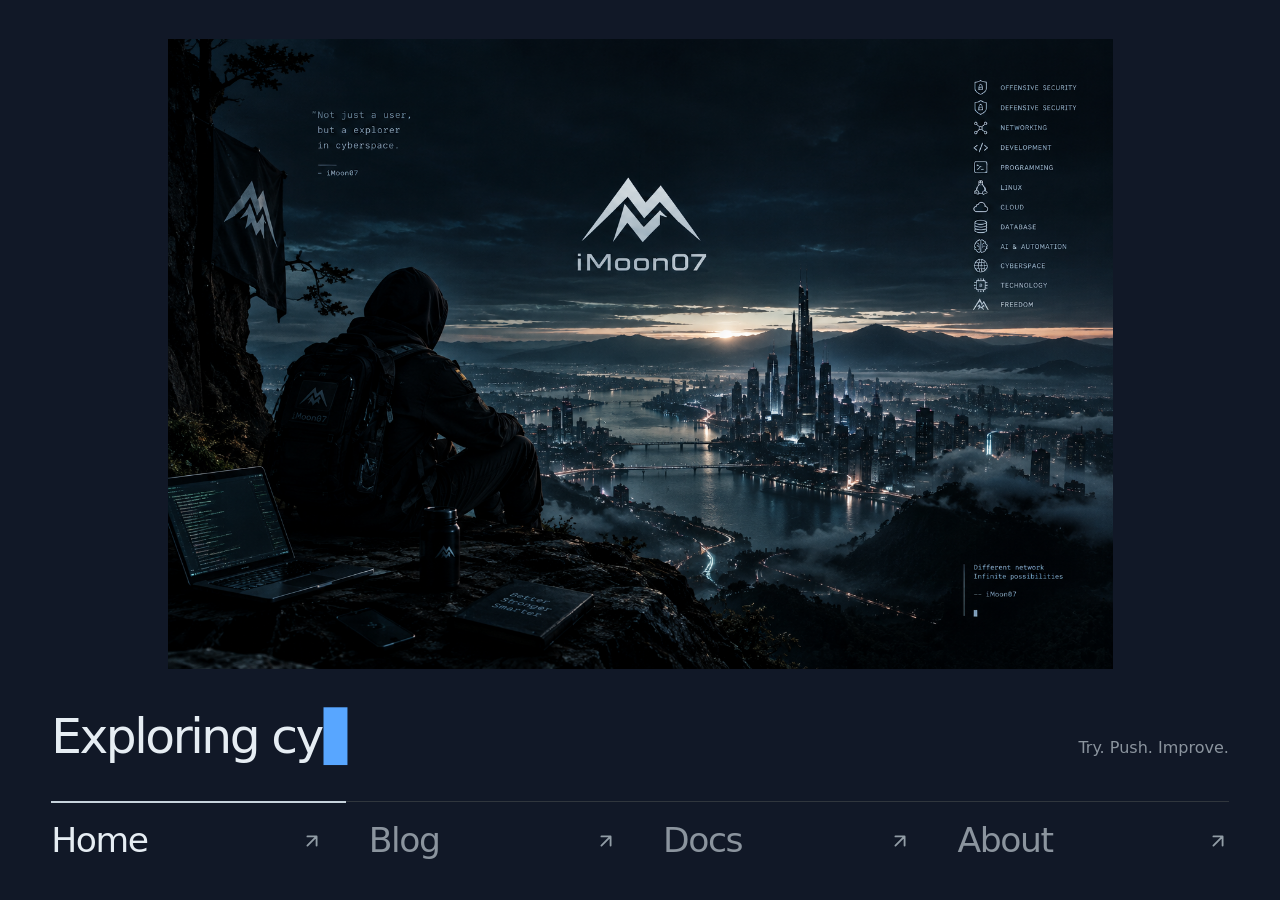
==== commit 85fdff9e: "p" ====
--- a/index.html
+++ b/index.html
@@ -145,7 +145,6 @@
                                 Experience
                             </button>
 
-                            <!-- Selected work tab (non-active)
                             <button
                                 class="tab"
                                 id="tabWork"
@@ -157,7 +156,6 @@
                             >
                                 Selected work
                             </button>
-                            -->
 
                             <button
                                 class="tab"
@@ -171,6 +169,7 @@
                                 Community
                             </button>
 
+                            <!-- License tab (disabled)
                             <button
                                 class="tab"
                                 id="tabLicense"
@@ -182,6 +181,7 @@
                             >
                                 License
                             </button>
+                            -->
                         </div>
 
                         <div class="panel-viewport" id="panelViewport">
@@ -723,7 +723,6 @@
                             <!-- SELECTED WORK
                                  Daftar proyek pilihan.
                                  The selected work list. -->
-                            <!-- Selected work panel (non-active)
                             <section
                                 class="panel"
                                 id="panelWork"
@@ -788,6 +787,23 @@
                                             <svg width="22" height="22" viewBox="0 0 24 24" fill="none" stroke="currentColor" stroke-width="2" stroke-linecap="round" stroke-linejoin="round"><path d="M5 12h14M13 6l6 6-6 6"/></svg>
                                         </span>
                                     </button>
+
+                                    <button
+                                        class="experience-entry"
+                                        type="button"
+                                        data-open-work="preview"
+                                        aria-controls="previewDetail"
+                                        aria-expanded="false"
+                                    >
+                                        <span>
+                                            <span class="experience-name">Alur Visual Lab</span>
+                                            <span class="experience-description">Interactive topology, flow, and chart playground for the blog renderer.</span>
+                                        </span>
+
+                                        <span class="experience-arrow" aria-hidden="true">
+                                            <svg width="22" height="22" viewBox="0 0 24 24" fill="none" stroke="currentColor" stroke-width="2" stroke-linecap="round" stroke-linejoin="round"><path d="M5 12h14M13 6l6 6-6 6"/></svg>
+                                        </span>
+                                    </button>
                                 </div>
 
                                 <div class="subview" id="owaspDetail" hidden>
@@ -878,8 +894,34 @@
                                         </p>
                                     </div>
                                 </div>
+
+                                <div class="subview" id="previewDetail" hidden>
+                                    <button class="back-button" type="button" data-back-work>
+                                        ← Selected work
+                                    </button>
+
+                                    <h2 class="detail-title" tabindex="-1">Alur Visual Lab</h2>
+
+                                    <div class="entry">
+                                        <p>
+                                            Kanvas buat corat-coret. Pilih
+                                            alat, lalu gambar bebas: kotak,
+                                            panah, teks, dan coretan tangan.
+                                        </p>
+
+                                        <p class="entry-meta">
+                                            <a
+                                                class="project-link"
+                                                href="preview.html"
+                                                target="_blank"
+                                                rel="noopener noreferrer"
+                                            >
+                                                Open preview.html <svg width="14" height="14" viewBox="0 0 24 24" fill="none" stroke="currentColor" stroke-width="2.5" stroke-linecap="round" stroke-linejoin="round"><path d="M7 17L17 7M17 7H7M17 7V17"/></svg>
+                                            </a>
+                                        </p>
+                                    </div>
+                                </div>
                             </section>
-                            -->
 
                             <!-- COMMUNITY
                                  Komunitas dan tautan kenalan.
@@ -1157,6 +1199,7 @@
                             </section>
                             <!-- LICENSE
                                  License details for source code and published content. -->
+                            <!--
                             <section
                                 class="panel"
                                 id="panelLicense"
@@ -1315,6 +1358,7 @@
                                     </div>
                                 </div>
                             </section>
+                            -->
                         </div>
 
                         <div class="panel-controls">
--- a/css/shell.css
+++ b/css/shell.css
@@ -9,7 +9,7 @@
 
 :root {
     color-scheme: dark;
-    --bg: #0d1117;
+    --bg: #111827;
     --text: #e6edf3;
     --muted: #8b949e;
     --line: #30363d; /* base divider */
--- a/css/home.css
+++ b/css/home.css
@@ -768,30 +768,31 @@
 
         .social-links {
             display: flex;
-            gap: 9px;
+            align-items: center;
+            gap: 12px;
         }
 
         .social-link {
-            display: grid;
-            place-items: center;
-            width: 44px;
-            height: 44px;
-            border: 1px solid #353b42;
-            border-radius: 50%;
+            display: inline-flex;
+            align-items: center;
+            justify-content: center;
+            padding: 0;
+            border: none;
+            border-radius: 0;
+            background: none;
             color: #d0d9e0;
-            transition:
-                background .2s,
-                transform .25s var(--ease);
+            transition: color .2s, opacity .2s;
         }
 
         .social-link svg {
-            width: 19px;
-            height: 19px;
+            width: 20px;
+            height: 20px;
+            display: block;
         }
 
         .social-link:hover {
-            background: #1b252d;
-            transform: translateY(-3px);
+            color: var(--text);
+            opacity: 0.85;
         }
 
         .contact-note {
@@ -812,18 +813,13 @@
         }
 
         .portrait-contact .social-links {
-            gap: 6px;
+            gap: 10px;
             flex-shrink: 0;
         }
 
-        .portrait-contact .social-link {
-            width: 32px;
-            height: 32px;
-        }
-
         .portrait-contact .social-link svg {
-            width: 15px;
-            height: 15px;
+            width: 16px;
+            height: 16px;
         }
 
         .portrait-contact .contact-note {
@@ -1027,17 +1023,13 @@
 
             .mobile-profile-intro .mobile-social-links {
                 display: flex;
-                gap: 6px;
-            }
-
-            .mobile-profile-intro .mobile-social-links .social-link {
-                width: 34px;
-                height: 34px;
+                align-items: center;
+                gap: 10px;
             }
 
             .mobile-profile-intro .mobile-social-links .social-link svg {
-                width: 15px;
-                height: 15px;
+                width: 16px;
+                height: 16px;
             }
 
             .mobile-profile-intro .mobile-contact-note {
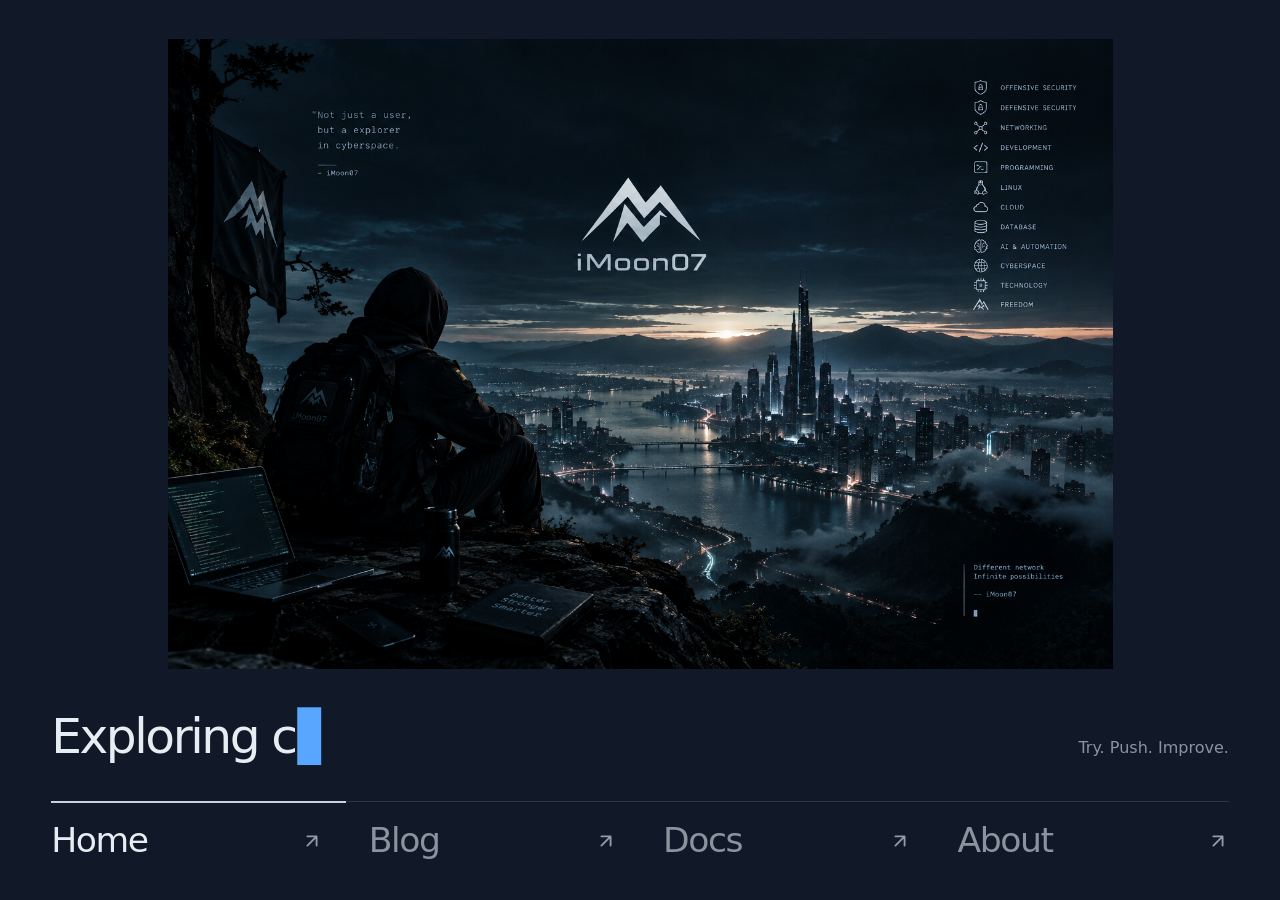
==== commit f5f33865: "t" ====
--- a/index.html
+++ b/index.html
@@ -904,19 +904,19 @@
 
                                     <div class="entry">
                                         <p>
-                                            Kanvas buat corat-coret. Pilih
-                                            alat, lalu gambar bebas: kotak,
-                                            panah, teks, dan coretan tangan.
+                                            A free-form sketch canvas. Pick a
+                                            tool, then draw shapes, arrows,
+                                            text, and freehand strokes.
                                         </p>
 
                                         <p class="entry-meta">
                                             <a
                                                 class="project-link"
-                                                href="preview.html"
+                                                href="draw.html"
                                                 target="_blank"
                                                 rel="noopener noreferrer"
                                             >
-                                                Open preview.html <svg width="14" height="14" viewBox="0 0 24 24" fill="none" stroke="currentColor" stroke-width="2.5" stroke-linecap="round" stroke-linejoin="round"><path d="M7 17L17 7M17 7H7M17 7V17"/></svg>
+                                                Open draw.html <svg width="14" height="14" viewBox="0 0 24 24" fill="none" stroke="currentColor" stroke-width="2.5" stroke-linecap="round" stroke-linejoin="round"><path d="M7 17L17 7M17 7H7M17 7V17"/></svg>
                                             </a>
                                         </p>
                                     </div>
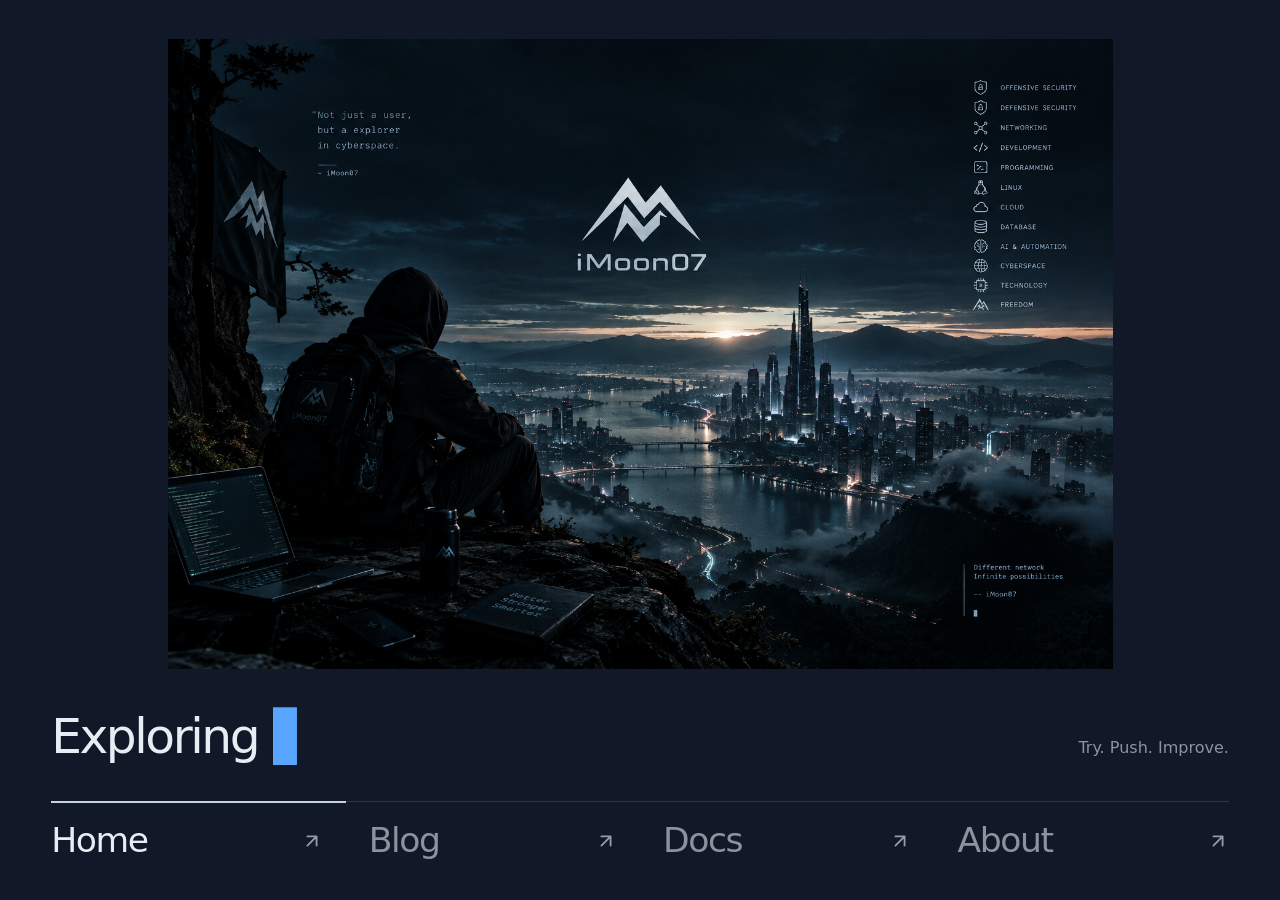
==== commit f246c4b3: "t" ====
--- a/index.html
+++ b/index.html
@@ -86,7 +86,7 @@
                                     <a class="social-link" href="https://github.com/iMoon07" target="_blank" rel="noopener noreferrer" aria-label="iMoon07 on GitHub" title="GitHub">
                                         <svg viewBox="0 0 24 24" fill="currentColor" aria-hidden="true"><path d="M12 2a10 10 0 0 0-3.16 19.49c.5.09.68-.22.68-.48v-1.86c-2.78.6-3.37-1.18-3.37-1.18-.45-1.16-1.11-1.47-1.11-1.47-.91-.62.07-.61.07-.61 1 .07 1.53 1.03 1.53 1.03.89 1.53 2.34 1.09 2.91.83.09-.65.35-1.09.64-1.34-2.22-.25-4.56-1.11-4.56-4.94 0-1.09.39-1.98 1.03-2.68-.1-.25-.45-1.27.1-2.65 0 0 .84-.27 2.75 1.02A9.6 9.6 0 0 1 12 6.82c.85 0 1.71.11 2.51.34 1.91-1.29 2.75-1.02 2.75-1.02.55 1.38.2 2.4.1 2.65.64.7 1.03 1.59 1.03 2.68 0 3.84-2.34 4.68-4.57 4.93.36.31.68.92.68 1.85v2.76c0 .27.18.58.69.48A10 10 0 0 0 12 2Z"/></svg>
                                     </a>
-                                    <a class="social-link" href="https://www.linkedin.com/in/raja-muhammad-kurnia-setyawan-391956449" target="_blank" rel="noopener noreferrer" aria-label="Raja Muhammad Kurnia Setyawan on LinkedIn" title="LinkedIn">
+                                    <a class="social-link" href="https://www.linkedin.com/in/imoon07" target="_blank" rel="noopener noreferrer" aria-label="Raja Muhammad Kurnia Setyawan on LinkedIn" title="LinkedIn">
                                         <svg viewBox="0 0 24 24" fill="currentColor" aria-hidden="true"><path d="M20.45 20.45h-3.56v-5.57c0-1.33-.03-3.04-1.85-3.04-1.85 0-2.13 1.45-2.13 2.94v5.67H9.35V9h3.41v1.56h.05c.48-.9 1.64-1.85 3.37-1.85 3.6 0 4.27 2.37 4.27 5.45v6.29zM5.34 7.43a2.06 2.06 0 1 1 0-4.12 2.06 2.06 0 0 1 0 4.12zM7.12 20.45H3.56V9h3.56v11.45zM22.22 0H1.77C.79 0 0 .77 0 1.73v20.54C0 23.23.79 24 1.77 24h20.45c.98 0 1.78-.77 1.78-1.73V1.73C24 .77 23.2 0 22.22 0z"/></svg>
                                     </a>
                                     <a class="social-link" href="https://x.com/Rajaaaaa07_" target="_blank" rel="noopener noreferrer" aria-label="Raja Muhammad Kurnia Setyawan on X" title="X">
@@ -104,7 +104,7 @@
                                 <a class="social-link" href="https://github.com/iMoon07" target="_blank" rel="noopener noreferrer" aria-label="iMoon07 on GitHub" title="GitHub">
                                     <svg viewBox="0 0 24 24" fill="currentColor" aria-hidden="true"><path d="M12 2a10 10 0 0 0-3.16 19.49c.5.09.68-.22.68-.48v-1.86c-2.78.6-3.37-1.18-3.37-1.18-.45-1.16-1.11-1.47-1.11-1.47-.91-.62.07-.61.07-.61 1 .07 1.53 1.03 1.53 1.03.89 1.53 2.34 1.09 2.91.83.09-.65.35-1.09.64-1.34-2.22-.25-4.56-1.11-4.56-4.94 0-1.09.39-1.98 1.03-2.68-.1-.25-.45-1.27.1-2.65 0 0 .84-.27 2.75 1.02A9.6 9.6 0 0 1 12 6.82c.85 0 1.71.11 2.51.34 1.91-1.29 2.75-1.02 2.75-1.02.55 1.38.2 2.4.1 2.65.64.7 1.03 1.59 1.03 2.68 0 3.84-2.34 4.68-4.57 4.93.36.31.68.92.68 1.85v2.76c0 .27.18.58.69.48A10 10 0 0 0 12 2Z"/></svg>
                                 </a>
-                                <a class="social-link" href="https://www.linkedin.com/in/raja-muhammad-kurnia-setyawan-391956449" target="_blank" rel="noopener noreferrer" aria-label="Raja Muhammad Kurnia Setyawan on LinkedIn" title="LinkedIn">
+                                <a class="social-link" href="https://www.linkedin.com/in/imoon07" target="_blank" rel="noopener noreferrer" aria-label="Raja Muhammad Kurnia Setyawan on LinkedIn" title="LinkedIn">
                                     <svg viewBox="0 0 24 24" fill="currentColor" aria-hidden="true"><path d="M20.45 20.45h-3.56v-5.57c0-1.33-.03-3.04-1.85-3.04-1.85 0-2.13 1.45-2.13 2.94v5.67H9.35V9h3.41v1.56h.05c.48-.9 1.64-1.85 3.37-1.85 3.6 0 4.27 2.37 4.27 5.45v6.29zM5.34 7.43a2.06 2.06 0 1 1 0-4.12 2.06 2.06 0 0 1 0 4.12zM7.12 20.45H3.56V9h3.56v11.45zM22.22 0H1.77C.79 0 0 .77 0 1.73v20.54C0 23.23.79 24 1.77 24h20.45c.98 0 1.78-.77 1.78-1.73V1.73C24 .77 23.2 0 22.22 0z"/></svg>
                                 </a>
                                 <a class="social-link" href="https://x.com/Rajaaaaa07_" target="_blank" rel="noopener noreferrer" aria-label="Raja Muhammad Kurnia Setyawan on X" title="X">
@@ -145,6 +145,7 @@
                                 Experience
                             </button>
 
+                            <!-- Selected work: hidden for now
                             <button
                                 class="tab"
                                 id="tabWork"
@@ -156,6 +157,7 @@
                             >
                                 Selected work
                             </button>
+                            -->
 
                             <button
                                 class="tab"
@@ -1439,7 +1441,7 @@
 
                                 <a
                                     class="social-link"
-                                    href="https://www.linkedin.com/in/raja-muhammad-kurnia-setyawan-391956449"
+                                    href="https://www.linkedin.com/in/imoon07"
                                     target="_blank"
                                     rel="noopener noreferrer"
                                     aria-label="Raja Muhammad Kurnia Setyawan on LinkedIn"
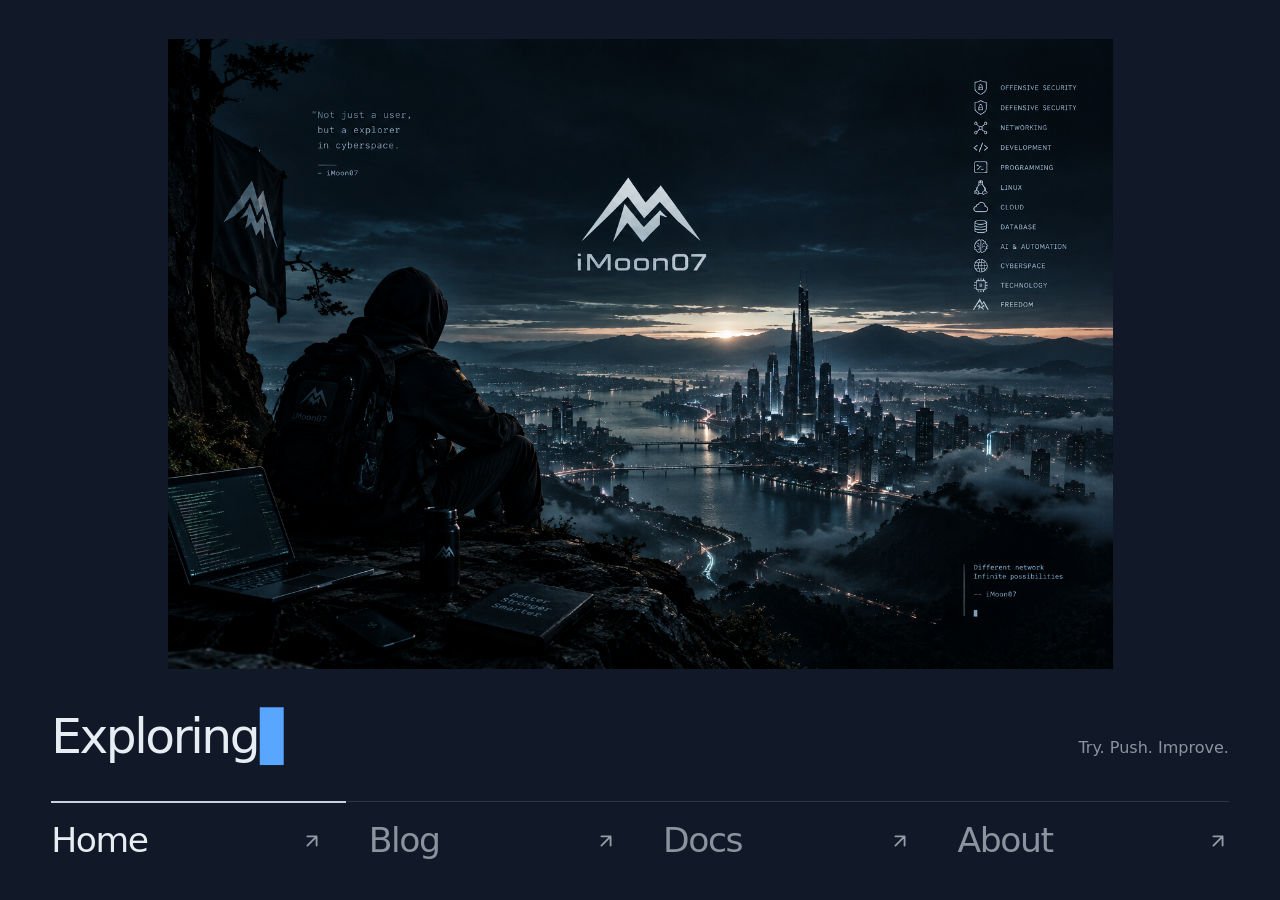
==== commit 9c8b049d: "T" ====
--- a/index.html
+++ b/index.html
@@ -168,7 +168,7 @@
                                 tabindex="-1"
                                 type="button"
                             >
-                                Community
+                                Talks
                             </button>
 
                             <!-- License tab (disabled)
@@ -1042,7 +1042,7 @@
                                         type="button"
                                         data-back-community
                                     >
-                                        ← Community
+                                        ← Talks
                                     </button>
 
                                     <h2 class="detail-title" tabindex="-1">
@@ -1102,7 +1102,7 @@
                                         type="button"
                                         data-back-community
                                     >
-                                        ← Community
+                                        ← Talks
                                     </button>
 
                                     <h2 class="detail-title" tabindex="-1">
@@ -1163,7 +1163,7 @@
 
                                 <div class="subview" id="debuglifeDetail" hidden>
                                     <button class="back-button" type="button" data-back-community>
-                                        ← Community
+                                        ← Talks
                                     </button>
 
                                     <h2 class="detail-title" tabindex="-1">Debug Life Indonesia</h2>
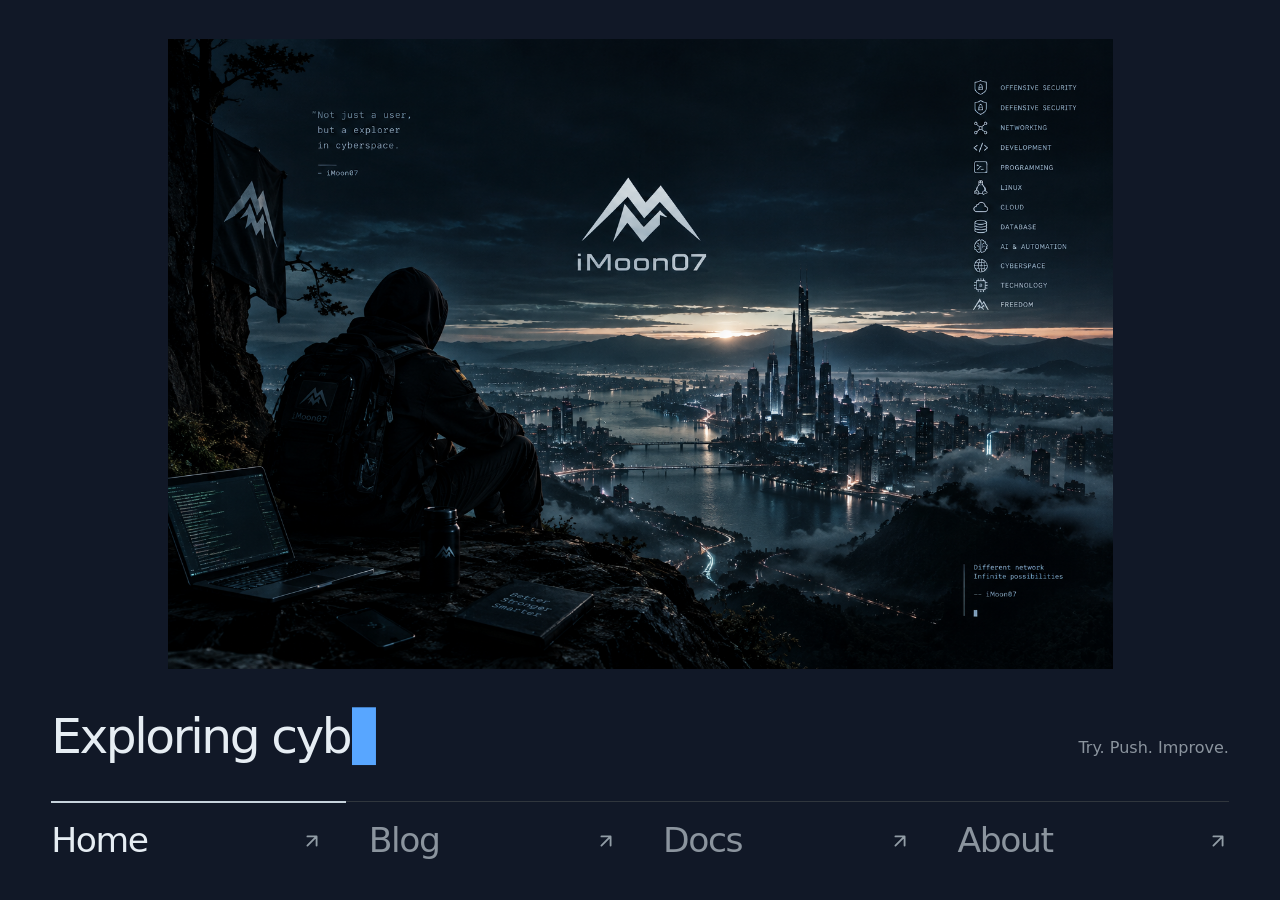
==== commit 217ac8a9: "t" ====
--- a/index.html
+++ b/index.html
@@ -210,7 +210,7 @@
                                     <div class="fact">
                                         <dt>
                                             <span class="fact-label">
-                                                <svg class="fact-icon" width="16" height="16" viewBox="0 0 24 24" fill="none" stroke="currentColor" stroke-width="1.8" stroke-linecap="round" stroke-linejoin="round" aria-hidden="true"><circle cx="12" cy="12" r="10"></circle><circle cx="12" cy="12" r="6"></circle><circle cx="12" cy="12" r="2"></circle><line x1="12" y1="2" x2="12" y2="5"></line><line x1="12" y1="19" x2="12" y2="22"></line><line x1="2" y1="12" x2="5" y2="12"></line><line x1="19" y1="12" x2="22" y2="12"></line></svg>
+                                                <img class="fact-icon" src="assets/motion/focus-chart.svg" width="20" height="20" alt="" aria-hidden="true" loading="lazy">
                                                 Focus Areas
                                             </span>
                                         </dt>
@@ -220,26 +220,26 @@
                                     <div class="fact">
                                         <dt>
                                             <span class="fact-label">
-                                                <svg class="fact-icon" width="16" height="16" viewBox="0 0 24 24" fill="none" stroke="currentColor" stroke-width="1.8" stroke-linecap="round" stroke-linejoin="round" aria-hidden="true"><path d="M13 2L4 14h6l-1 8 9-12h-6z"></path></svg>
+                                                <img class="fact-icon" src="assets/motion/activities-rocket.svg" width="20" height="20" alt="" aria-hidden="true" loading="lazy">
                                                 Current Activities
                                             </span>
                                         </dt>
                                         <dd>
                                             <ul class="fact-list">
                                                 <li>
-                                                    <svg class="fact-item-icon" width="14" height="14" viewBox="0 0 24 24" fill="none" stroke="currentColor" stroke-width="1.8" stroke-linecap="round" stroke-linejoin="round" aria-hidden="true"><path d="M12 3l7 4v5c0 5-3.5 8.5-7 9-3.5-.5-7-4-7-9V7l7-4z"></path><circle cx="12" cy="11" r="2"></circle><path d="M12 13v3"></path><path d="M9 16h6"></path></svg>
+                                                    <img class="fact-item-icon" src="assets/motion/vapt-shield.svg" width="18" height="18" alt="" aria-hidden="true" loading="lazy">
                                                     <span>Vulnerability Assessment &amp; Penetration Testing (VAPT)</span>
                                                 </li>
                                                 <li>
-                                                    <svg class="fact-item-icon" width="14" height="14" viewBox="0 0 24 24" fill="none" stroke="currentColor" stroke-width="1.8" stroke-linecap="round" stroke-linejoin="round" aria-hidden="true"><rect x="3" y="4" width="18" height="14" rx="2"></rect><polyline points="7 9 10 12 7 15"></polyline><line x1="12.5" y1="15" x2="16.5" y2="15"></line></svg>
+                                                    <img class="fact-item-icon" src="assets/motion/linux-terminal.svg" width="18" height="18" alt="" aria-hidden="true" loading="lazy">
                                                     <span>Linux Attack &amp; Post-Exploitation</span>
                                                 </li>
                                                 <li>
-                                                    <svg class="fact-item-icon" width="14" height="14" viewBox="0 0 24 24" fill="none" stroke="currentColor" stroke-width="1.8" stroke-linecap="round" stroke-linejoin="round" aria-hidden="true"><circle cx="10.5" cy="10.5" r="6.5"></circle><line x1="21" y1="21" x2="15.2" y2="15.2"></line><path d="M10.5 7.5v3l2 1.5"></path></svg>
+                                                    <img class="fact-item-icon" src="assets/motion/forensics-flow.svg" width="18" height="18" alt="" aria-hidden="true" loading="lazy">
                                                     <span>Linux Investigation &amp; Digital Forensics</span>
                                                 </li>
                                                 <li>
-                                                    <svg class="fact-item-icon" width="14" height="14" viewBox="0 0 24 24" fill="none" stroke="currentColor" stroke-width="1.8" stroke-linecap="round" stroke-linejoin="round" aria-hidden="true"><path d="M9 3h6"></path><path d="M10 3v5l-4.5 8A3 3 0 0 0 8.1 20h7.8a3 3 0 0 0 2.6-4L14 8V3"></path><path d="M8.5 14h7"></path><path d="M17 5l2 2"></path></svg>
+                                                    <img class="fact-item-icon" src="assets/motion/labs-server.svg" width="18" height="18" alt="" aria-hidden="true" loading="lazy">
                                                     <span>Cybersecurity Labs, Experiments &amp; Technical Writing</span>
                                                 </li>
                                             </ul>
--- a/css/home.css
+++ b/css/home.css
@@ -450,10 +450,15 @@
             gap: 8px;
         }
 
+        /* Ikon label memakai motion logo berwarna, bukan ikon stroke yang
+           mewarisi currentColor, jadi ukurannya diatur di sini.
+           The label icons use colored motion logos instead of stroke icons
+           that inherit currentColor, so their size is set here. */
+
         .fact-icon {
             flex: 0 0 auto;
-            color: #79c0ff;
-            opacity: 1;
+            width: 20px;
+            height: 20px;
         }
 
         .fact dd {
@@ -474,15 +479,15 @@
         .fact-list li {
             margin: 0;
             display: grid;
-            grid-template-columns: 14px minmax(0, 1fr);
+            grid-template-columns: 18px minmax(0, 1fr);
             align-items: start;
             gap: 10px;
         }
 
         .fact-item-icon {
-            margin-top: 5px;
-            color: #79c0ff;
-            opacity: 1;
+            margin-top: 3px;
+            width: 18px;
+            height: 18px;
         }
 
         /* ------------------------------------------------------------ experience
@@ -507,6 +512,116 @@
             border-bottom: 0;
         }
 
+        /* ------------------------------------------------------------ row logos
+           Perusahaan/komunitas punya logo sendiri. Dipasang lewat ::before
+           supaya markup baris tidak berubah; nama tetap dibaca screen reader.
+           Company and community logos ride on ::before so the row markup stays
+           as it is, and the name is still read out by assistive tech. */
+
+        .experience-entry[data-open-experience="merdeka"]::before,
+        .experience-entry[data-open-experience="xcode"]::before,
+        .experience-entry[data-open-experience="lpro"]::before,
+        .experience-entry[data-open-experience="recognition"]::before,
+        .experience-entry[data-open-community="debuglife"]::before,
+        .experience-entry[data-open-community="codelines"]::before,
+        .experience-entry[data-open-community="codingceria"]::before {
+            content: "";
+            flex: 0 0 auto;
+            width: 42px;
+            height: 42px;
+            border: 1px solid var(--line);
+            border-radius: 11px;
+            background-color: #0e141a;
+            background-position: center;
+            background-repeat: no-repeat;
+            background-size: cover;
+        }
+
+        .experience-entry[data-open-experience="merdeka"]::before {
+            background-image: url("../assets/brand/merdeka-siber.jpg");
+        }
+
+        .experience-entry[data-open-experience="xcode"]::before {
+            background-image: url("../assets/brand/xcode.jpg");
+        }
+
+        /* LPRO tidak punya logo: pakai kunci beranimasi (motion) dari set
+           logo SVG, bukan lambang pemerintah.
+           LPRO has no logo of its own, so it uses the animated lock from the
+           motion set, not a government emblem. */
+
+        .experience-entry[data-open-experience="lpro"]::before {
+            background-image: url("../assets/brand/lpro.webp");
+            background-size: contain;
+        }
+
+        /* Baris pembuka daftar laporan juga memakai motion: perisai beranimasi
+           dari set motion, bukan lambang pemerintah.
+           The row that opens the report list uses motion too: an animated
+           shield from the motion set, not a government emblem. */
+
+        .experience-entry[data-open-experience="recognition"]::before {
+            border-radius: 11px;
+            background-color: #131b24;
+            background-size: 26px 26px;
+            background-image: url("../assets/brand/ack.svg");
+        }
+
+        .experience-entry[data-open-community="debuglife"]::before {
+            background-image: url("../assets/brand/debuglife.png");
+        }
+
+        .experience-entry[data-open-community="codelines"]::before {
+            background-color: #fff;
+            background-image: url("../assets/brand/codelines.png");
+            background-size: contain;
+        }
+
+        .experience-entry[data-open-community="codingceria"]::before {
+            background-image: url("../assets/brand/coding-ceria.jpg");
+        }
+
+        /* Dua baris motion tampil tanpa kotak: cukup gerakannya sendiri di atas
+           latar halaman. kotak 42px tetap dipakai supaya rata dengan baris
+           berlogo lain.
+           The two motion rows show no card: just the motion itself on the page
+           background. The 42px box is kept so they line up with the other
+           logo rows. */
+
+        .experience-entry[data-open-experience="lpro"]::before,
+        .experience-entry[data-open-experience="recognition"]::before {
+            border-color: transparent;
+            background-color: transparent;
+        }
+
+        /* Hanya baris berlogo yang dirapatkan: logo menempel ke nama dan
+           teksnya yang memuai. Baris tanpa logo memakai tata letak aslinya.
+           Only the rows that carry a logo are tightened: the logo sits next to
+           the name and the text stretches. Rows without a logo keep the
+           original layout. */
+
+        .experience-entry[data-open-experience="merdeka"],
+        .experience-entry[data-open-experience="xcode"],
+        .experience-entry[data-open-experience="lpro"],
+        .experience-entry[data-open-experience="recognition"],
+        .experience-entry[data-open-community="debuglife"],
+        .experience-entry[data-open-community="codelines"],
+        .experience-entry[data-open-community="codingceria"] {
+            justify-content: flex-start;
+            gap: 12px;
+        }
+
+        .experience-entry[data-open-experience="merdeka"] > span:first-of-type,
+        .experience-entry[data-open-experience="xcode"] > span:first-of-type,
+        .experience-entry[data-open-experience="lpro"] > span:first-of-type,
+        .experience-entry[data-open-experience="recognition"] > span:first-of-type,
+        .experience-entry[data-open-community="debuglife"] > span:first-of-type,
+        .experience-entry[data-open-community="codelines"] > span:first-of-type,
+        .experience-entry[data-open-community="codingceria"] > span:first-of-type {
+            flex: 1 1 auto;
+            min-width: 0;
+        }
+
         .experience-name {
             display: block;
             margin: 0 0 5px;
@@ -614,6 +729,90 @@
             height: auto;
             aspect-ratio: 210 / 297;
             max-height: 80vh;
+        }
+
+        /* Kartu PDF: frame + keterangan + tombol buka.
+           PDF card: frame, caption, and an open button. */
+
+        .pdf-card {
+            margin: 0;
+            min-width: 0;
+            display: flex;
+            flex-direction: column;
+            gap: 8px;
+        }
+
+        .pdf-card .recognition-frame {
+            background: #fff;
+        }
+
+        .pdf-caption {
+            display: flex;
+            align-items: center;
+            gap: 10px;
+            font-size: 12.5px;
+            color: #b1bac4;
+        }
+
+        .pdf-name {
+            flex: 1 1 auto;
+            min-width: 0;
+            overflow: hidden;
+            text-overflow: ellipsis;
+            white-space: nowrap;
+        }
+
+        .pdf-hint {
+            display: none;
+        }
+
+        .pdf-open {
+            flex: 0 0 auto;
+            display: inline-flex;
+            align-items: center;
+            min-height: 34px;
+            padding: 0 12px;
+            border: 1px solid var(--line);
+            border-radius: 999px;
+            color: var(--text);
+            font-size: 12.5px;
+            text-decoration: none;
+        }
+
+        .pdf-open:hover {
+            border-color: #3d444d;
+            background: #1b252d;
+        }
+
+        .pdf-card.is-empty .recognition-frame {
+            display: none;
+        }
+
+        .pdf-card.is-empty .pdf-hint {
+            display: inline;
+        }
+
+        @media (max-width: 700px) {
+            .recognition-preview {
+                grid-template-columns: 1fr;
+                gap: 16px;
+            }
+
+            /* Di ponsel PDF setinggi 80vh menyisakan sedikit ruang untuk teks.
+               On a phone an 80vh PDF leaves no room for the text around it. */
+            .recognition-frame {
+                aspect-ratio: auto;
+                height: min(58vh, 440px);
+                max-height: none;
+            }
+
+            .recognition-preview img {
+                max-height: 58vh;
+            }
+
+            .pdf-caption {
+                font-size: 12px;
+            }
         }
 
         @media (max-width: 900px) {
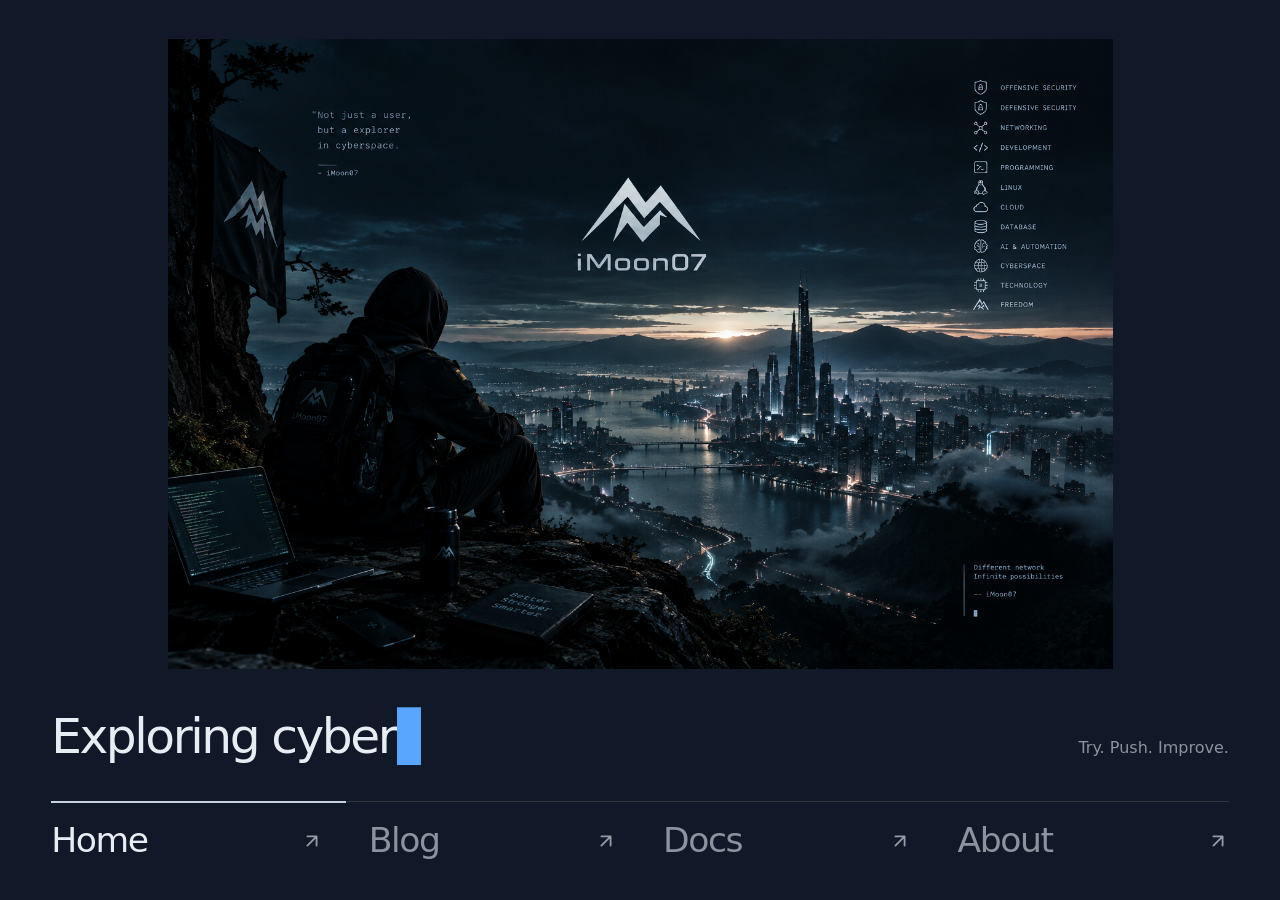
==== commit 54d5e684: "t" ====
--- a/index.html
+++ b/index.html
@@ -231,7 +231,7 @@
                                                     <span>Vulnerability Assessment &amp; Penetration Testing (VAPT)</span>
                                                 </li>
                                                 <li>
-                                                    <img class="fact-item-icon" src="assets/motion/linux-terminal.svg" width="18" height="18" alt="" aria-hidden="true" loading="lazy">
+                                                    <img class="fact-item-icon" src="https://raw.githubusercontent.com/iMoon07/logo-svg/main/stack/linux-tux.svg" width="18" height="18" alt="" aria-hidden="true" loading="lazy">
                                                     <span>Linux Attack &amp; Post-Exploitation</span>
                                                 </li>
                                                 <li>
@@ -421,7 +421,7 @@
                                     <p class="entry-meta">
                                         <a
                                             class="project-link"
-                                            href="https://merdekasiber.com"
+                                            href="https://portal.merdekasiber.com/p/raja-muhammad-kurnia-setyawan"
                                             target="_blank"
                                             rel="noopener noreferrer"
                                         >
